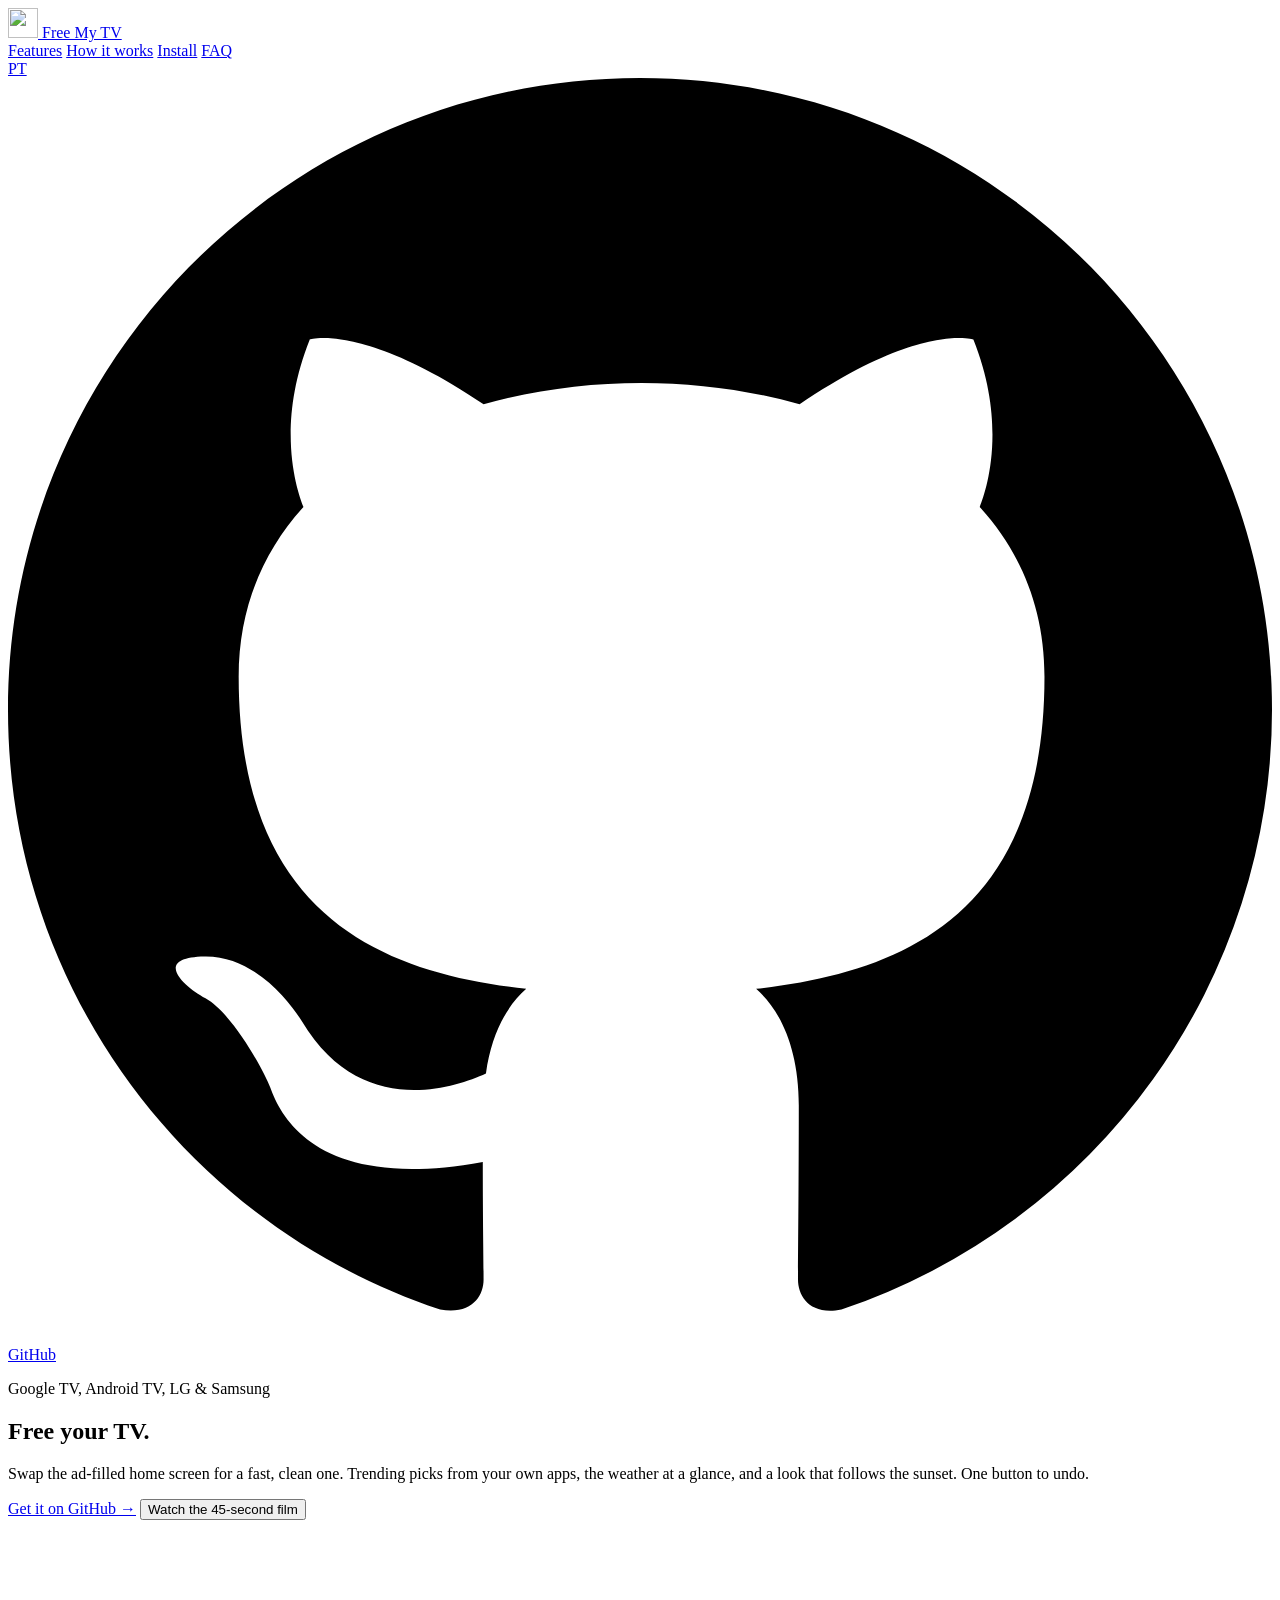
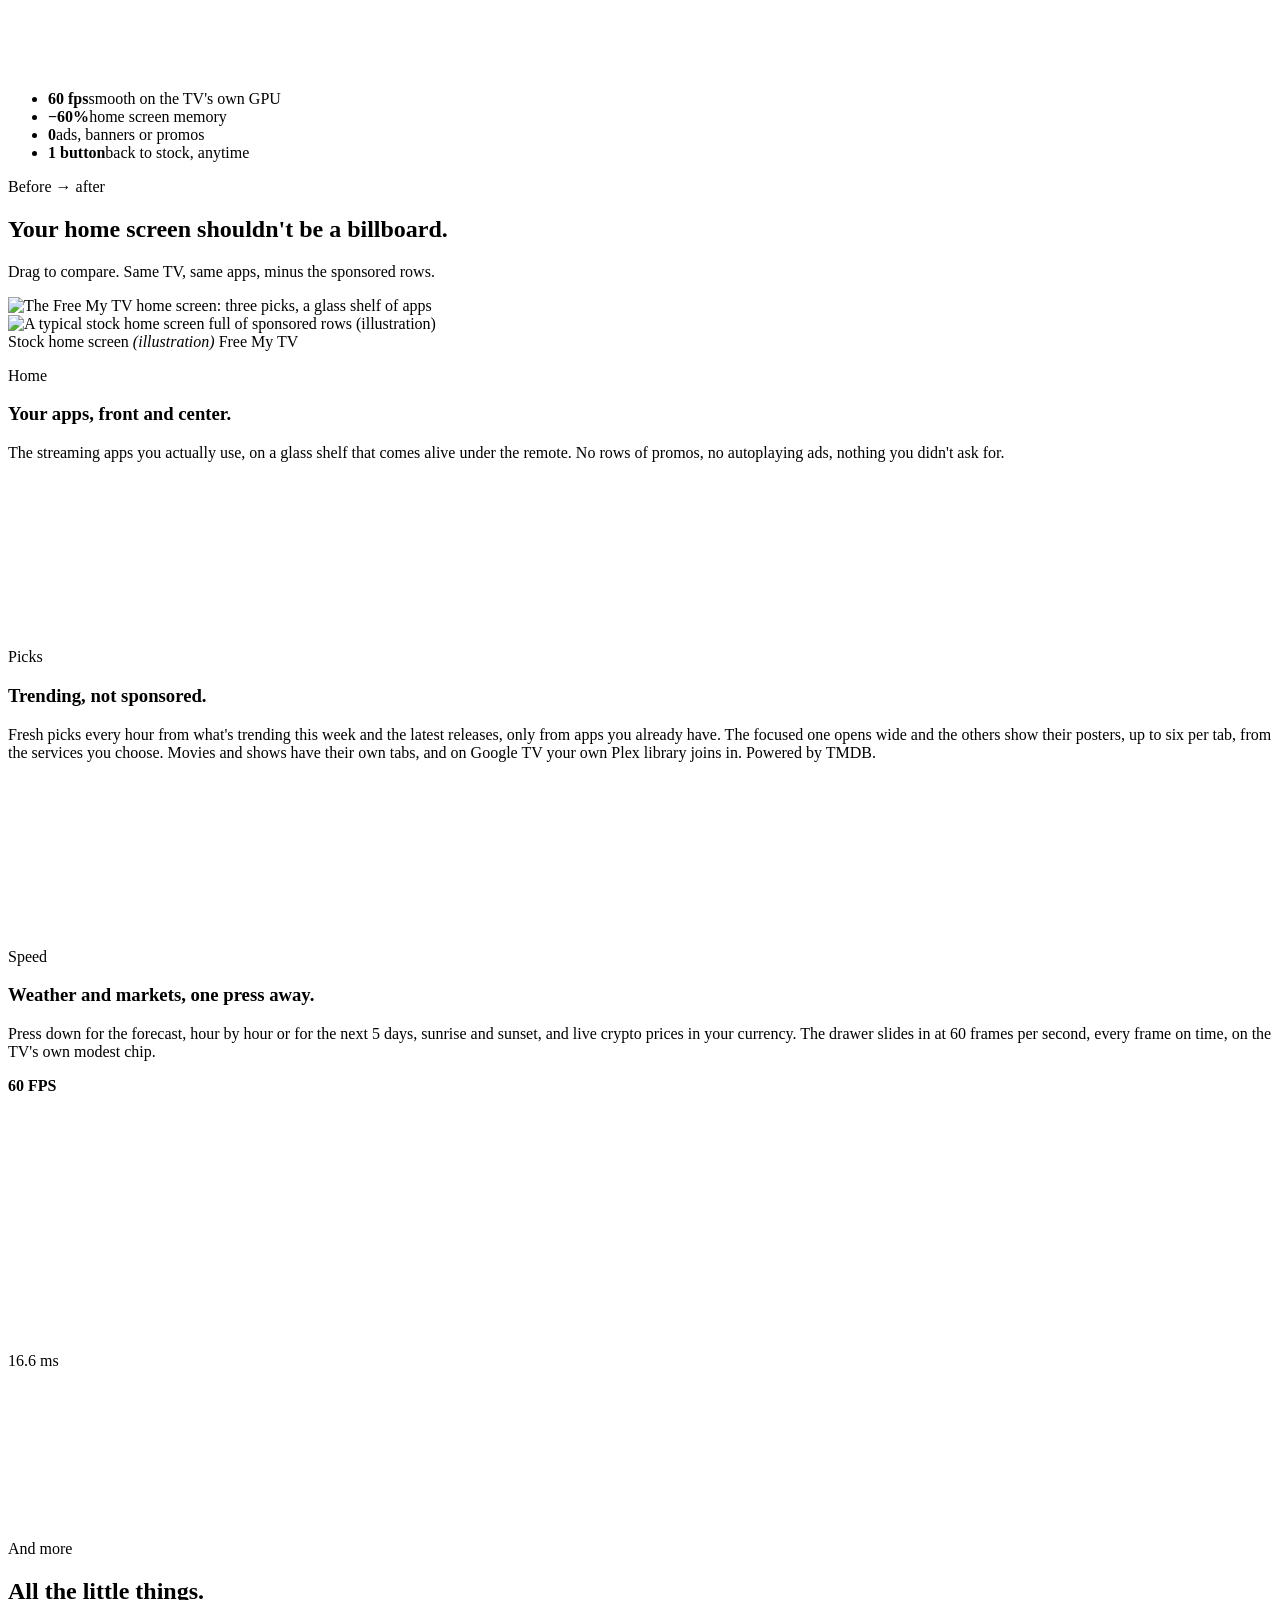
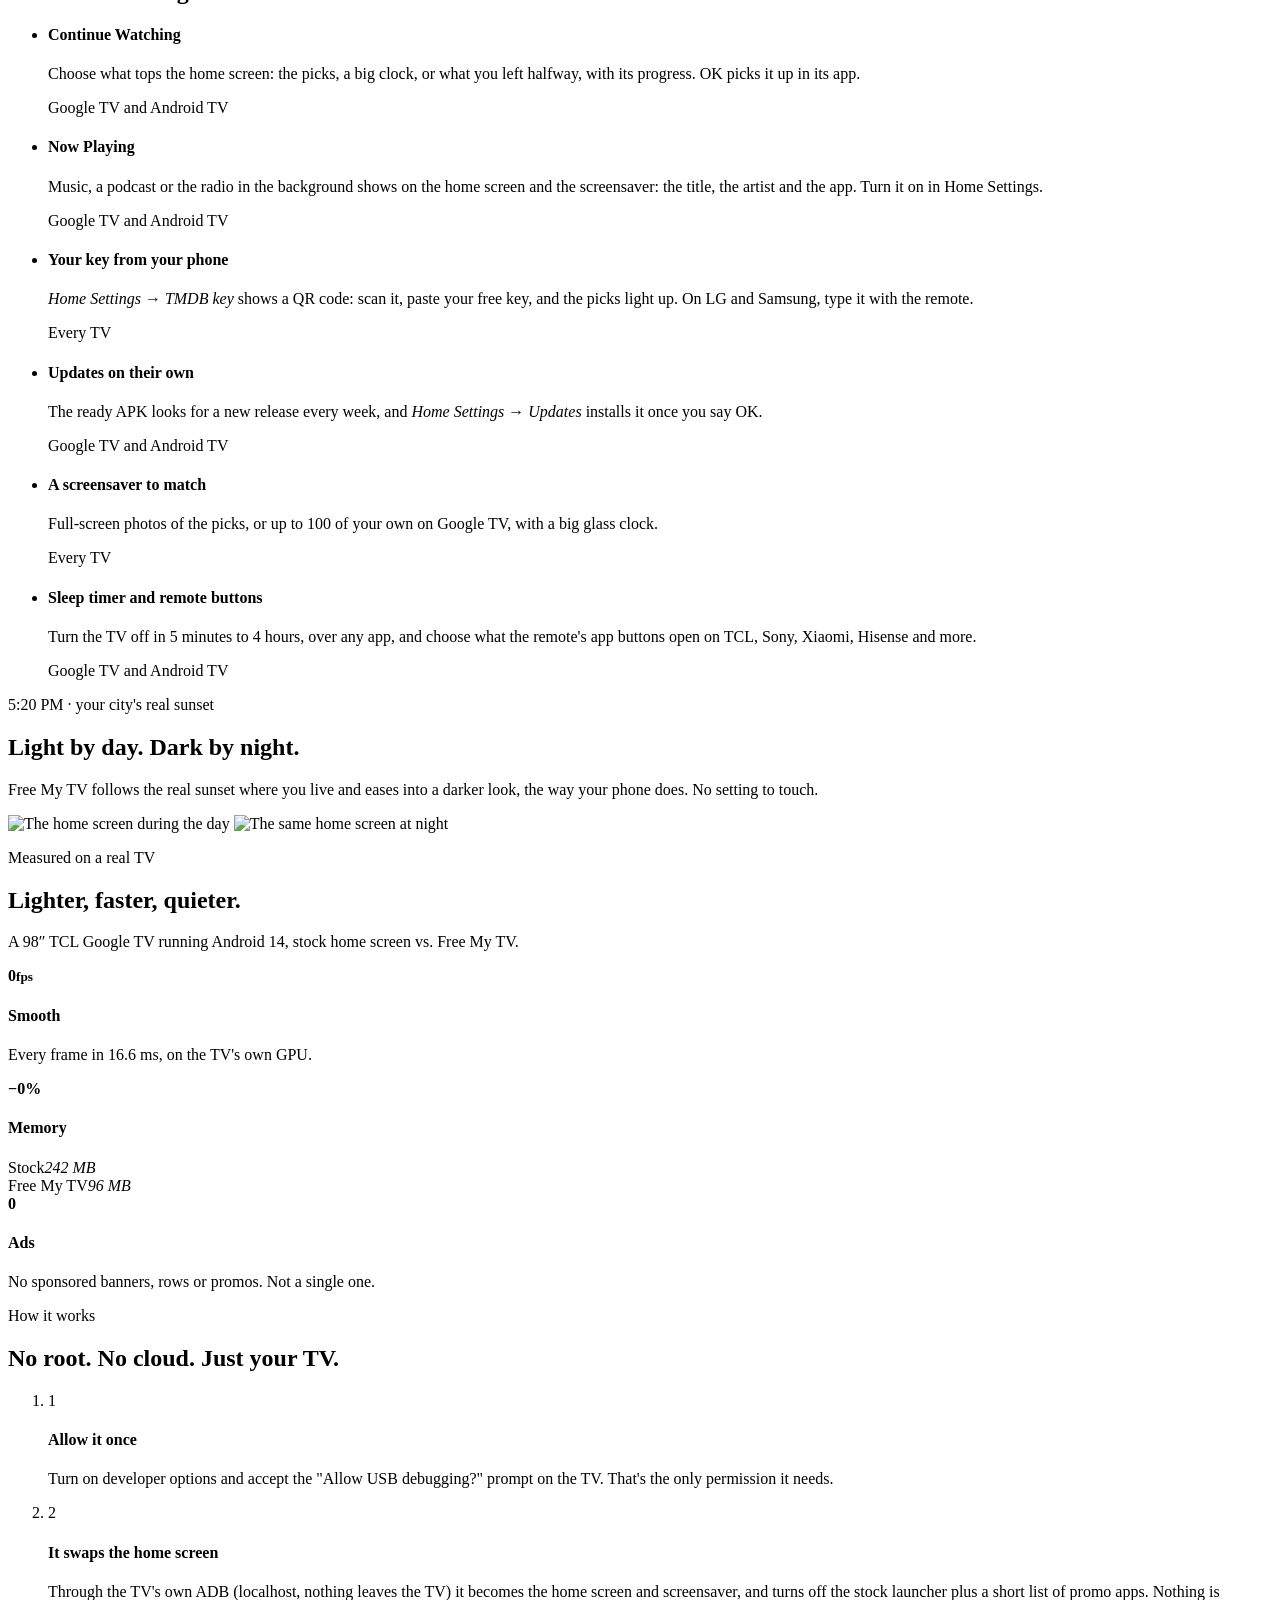
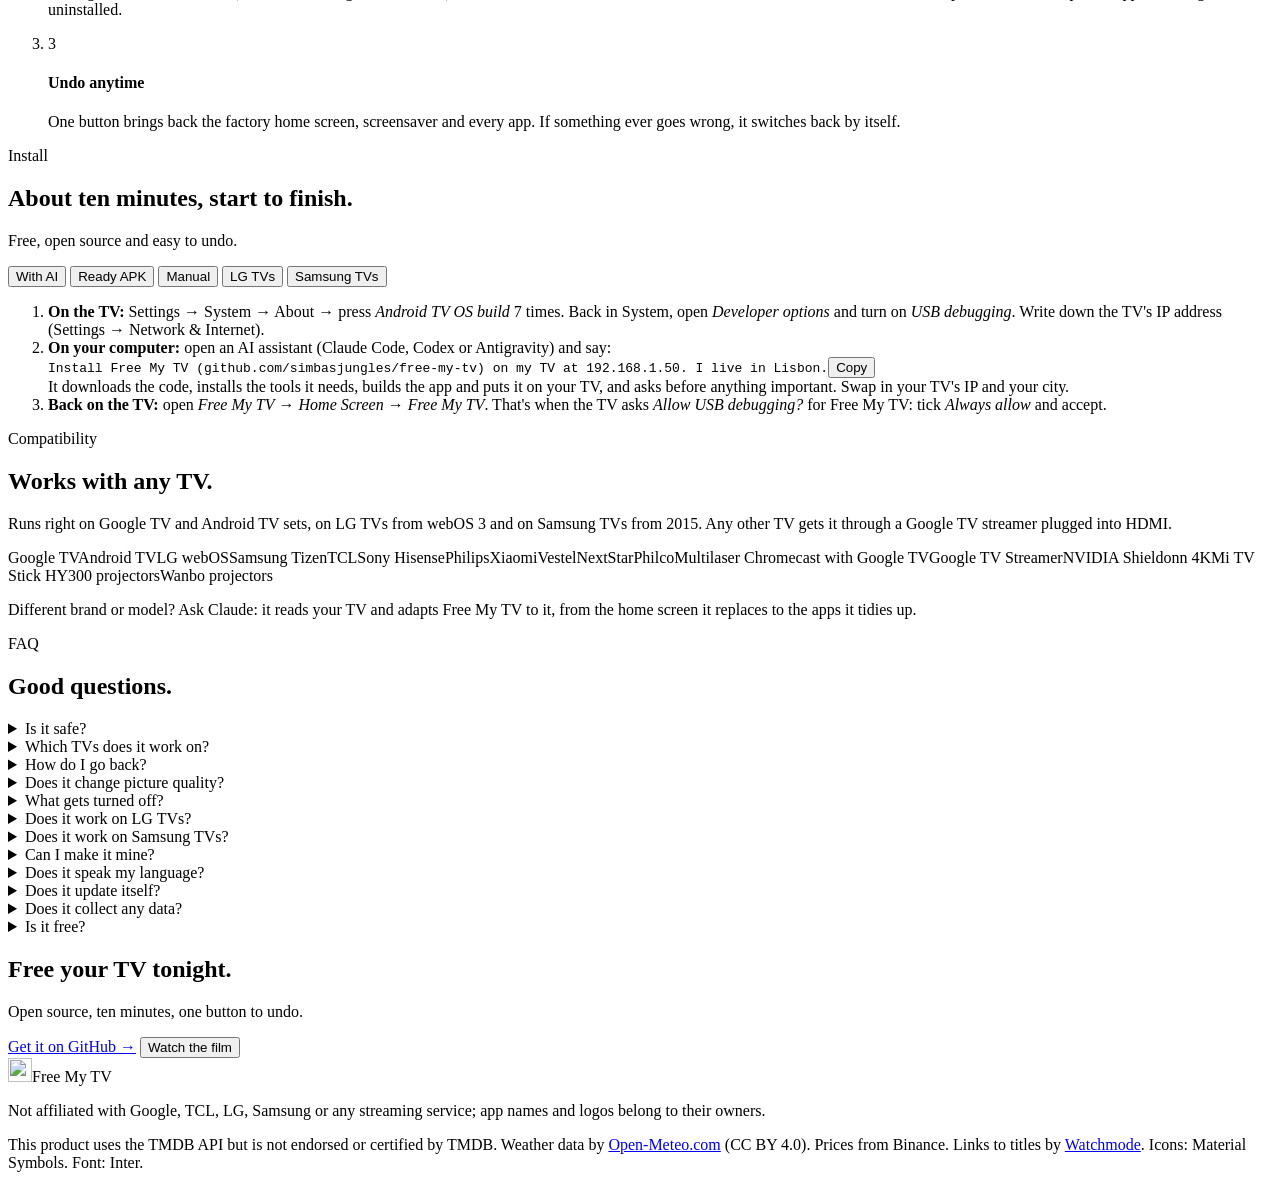
==== docs/index.html @ dca905ce "Plex review: a down server is skipped for the rest of a refresh, links use the server that answered," ====
<!doctype html>
<html lang="en">
<head>
  <meta charset="utf-8">
  <meta name="viewport" content="width=device-width, initial-scale=1, viewport-fit=cover">
  <script>
    // Brazilians (a Portuguese browser or a Brazilian time zone) get the Portuguese page; the PT/EN switch wins.
    (function () {
      var lang;
      try { lang = localStorage.getItem("lang"); } catch (e) {}
      if (!lang) {
        var zone = "";
        try { zone = Intl.DateTimeFormat().resolvedOptions().timeZone || ""; } catch (e) {}
        var brazil = /^(America\/(Sao_Paulo|Rio_Branco|Manaus|Cuiaba|Campo_Grande|Porto_Velho|Boa_Vista|Belem|Fortaleza|Recife|Araguaina|Maceio|Bahia|Santarem|Noronha|Eirunepe)|Brazil\/)/.test(zone);
        lang = brazil || /^pt\b/i.test(navigator.language || "") ? "pt" : "en";
      }
      if (lang === "pt") location.replace("pt/" + location.search + location.hash);
    })();
  </script>
  <title>Free My TV — a fast, ad-free home screen for Google TV, LG and Samsung TVs</title>
  <meta name="description" content="Open-source home screen for Google TV, Android TV, LG and Samsung TVs. No ads, 60 fps, trending picks from your own apps and a look that follows the sunset. One button to undo.">
  <link rel="canonical" href="https://freemytv.io/">
  <link rel="alternate" hreflang="en" href="https://freemytv.io/">
  <link rel="alternate" hreflang="pt-BR" href="https://freemytv.io/pt/">
  <link rel="alternate" hreflang="x-default" href="https://freemytv.io/">
  <meta name="theme-color" content="#F5F5F7">
  <meta property="og:type" content="website">
  <meta property="og:locale" content="en_US">
  <meta property="og:locale:alternate" content="pt_BR">
  <meta property="og:url" content="https://freemytv.io/">
  <meta property="og:title" content="Free My TV">
  <meta property="og:description" content="A fast, ad-free home screen for Google TV, LG and Samsung TVs. Open source. One button to undo.">
  <meta property="og:image" content="https://freemytv.io/assets/og.jpg">
  <meta property="og:image:width" content="1200">
  <meta property="og:image:height" content="630">
  <meta name="twitter:card" content="summary_large_image">
  <meta name="twitter:title" content="Free My TV">
  <meta name="twitter:description" content="A fast, ad-free home screen for Google TV, LG and Samsung TVs. Open source. One button to undo.">
  <meta name="twitter:image" content="https://freemytv.io/assets/og.jpg">
  <link rel="icon" type="image/png" href="assets/favicon-64.png">
  <link rel="apple-touch-icon" href="assets/apple-touch-icon.png">
  <link rel="preload" href="assets/fonts/InterVariable.ttf" as="font" type="font/ttf" crossorigin>
  <link rel="stylesheet" href="styles.css">
</head>
<body>
  <div class="sky" aria-hidden="true"><span class="blob b1"></span><span class="blob b2"></span><span class="blob b3"></span></div>

  <header class="nav" id="nav">
    <a class="brand" href="#top" aria-label="Free My TV, back to top">
      <img src="assets/icon-512.png" alt="" width="30" height="30">
      <span>Free My TV</span>
    </a>
    <nav class="links" aria-label="Sections">
      <a href="#features">Features</a>
      <a href="#how">How it works</a>
      <a href="#install">Install</a>
      <a href="#faq">FAQ</a>
    </nav>
    <div class="nav-end">
      <a class="lang" href="pt/" hreflang="pt-BR" lang="pt-BR" data-lang="pt" aria-label="Ler em português">PT</a>
      <a class="btn btn-dark btn-sm" href="https://github.com/simbasjungles/free-my-tv" rel="noopener">
      <svg class="gh" viewBox="0 0 16 16" aria-hidden="true"><path d="M8 0C3.58 0 0 3.58 0 8c0 3.54 2.29 6.53 5.47 7.59.4.07.55-.17.55-.38 0-.19-.01-.82-.01-1.49-2.01.37-2.53-.49-2.69-.94-.09-.23-.48-.94-.82-1.13-.28-.15-.68-.52-.01-.53.63-.01 1.08.58 1.23.82.72 1.21 1.87.87 2.33.66.07-.52.28-.87.51-1.07-1.78-.2-3.64-.89-3.64-3.95 0-.87.31-1.59.82-2.15-.08-.2-.36-1.02.08-2.12 0 0 .67-.21 2.2.82.64-.18 1.32-.27 2-.27.68 0 1.36.09 2 .27 1.53-1.04 2.2-.82 2.2-.82.44 1.1.16 1.92.08 2.12.51.56.82 1.27.82 2.15 0 3.07-1.87 3.75-3.65 3.95.29.25.54.73.54 1.48 0 1.07-.01 1.93-.01 2.2 0 .21.15.46.55.38A8.013 8.013 0 0016 8c0-4.42-3.58-8-8-8z"/></svg>
      <span>GitHub</span>
      </a>
    </div>
  </header>

  <main id="top">
    <!-- Hero -->
    <section class="hero">
      <div class="hero-copy">
        <p class="kicker" data-reveal>Google TV, Android TV, LG &amp; Samsung</p>
        <h1 data-reveal>Free your <span class="grad">TV.</span></h1>
        <p class="lede" data-reveal>Swap the ad-filled home screen for a fast, clean one. Trending picks from your own apps, the weather at a glance, and a look that follows the sunset. One button to undo.</p>
        <div class="cta" data-reveal>
          <a class="btn btn-dark" href="https://github.com/simbasjungles/free-my-tv" rel="noopener">Get it on GitHub <span aria-hidden="true">→</span></a>
          <button class="btn btn-glass" type="button" data-film><span class="play" aria-hidden="true"></span>Watch the 45-second film</button>
        </div>
      </div>
      <div class="hero-stage" data-reveal>
        <div class="tv tilt" id="heroTv">
          <div class="screen">
            <video data-src="assets/nav.mp4" poster="assets/nav-poster.webp" muted loop playsinline preload="none" aria-label="The Free My TV home screen, moving through the apps"></video>
          </div>
        </div>
        <div class="floor" aria-hidden="true"></div>
      </div>
      <ul class="stats" data-reveal>
        <li><b>60 fps</b><span>smooth on the TV's own GPU</span></li>
        <li><b>−60%</b><span>home screen memory</span></li>
        <li><b>0</b><span>ads, banners or promos</span></li>
        <li><b>1 button</b><span>back to stock, anytime</span></li>
      </ul>
    </section>

    <!-- Before / after -->
    <section class="section compare" id="compare">
      <div class="head" data-reveal>
        <p class="kicker">Before → after</p>
        <h2>Your home screen shouldn't be a billboard.</h2>
        <p class="sub">Drag to compare. Same TV, same apps, minus the sponsored rows.</p>
      </div>
      <div class="tv ba" id="ba" data-reveal tabindex="0" role="slider" aria-label="Compare the stock home screen with Free My TV" aria-valuemin="0" aria-valuemax="100" aria-valuenow="50">
        <div class="screen">
          <img class="after" src="assets/home-day.webp" alt="The Free My TV home screen: three picks, a glass shelf of apps" loading="lazy">
          <div class="before-wrap"><img class="before" src="assets/before.webp" alt="A typical stock home screen full of sponsored rows (illustration)" loading="lazy"></div>
          <span class="tag tag-l">Stock home screen <em>(illustration)</em></span>
          <span class="tag tag-r">Free My TV</span>
          <div class="handle" aria-hidden="true"><span></span></div>
        </div>
      </div>
    </section>

    <!-- Features -->
    <section class="section features" id="features">
      <article class="feature" data-reveal>
        <div class="copy">
          <p class="kicker">Home</p>
          <h3>Your apps, front and center.</h3>
          <p>The streaming apps you actually use, on a glass shelf that comes alive under the remote. No rows of promos, no autoplaying ads, nothing you didn't ask for.</p>
        </div>
        <div class="tv"><div class="screen"><video data-src="assets/nav.mp4" poster="assets/nav-poster.webp" muted loop playsinline preload="none" aria-label="Moving across the app shelf"></video></div></div>
      </article>

      <article class="feature flip" data-reveal>
        <div class="copy">
          <p class="kicker">Picks</p>
          <h3>Trending, not sponsored.</h3>
          <p>Fresh picks every hour from what's trending this week and the latest releases, only from apps you already have. The focused one opens wide and the others show their posters, up to six per tab, from the services you choose. Movies and shows have their own tabs, and on Google TV your own Plex library joins in. Powered by TMDB.</p>
        </div>
        <div class="tv"><div class="screen"><video data-src="assets/tabs.mp4" poster="assets/tabs-poster.webp" muted loop playsinline preload="none" aria-label="Switching between Explore, Movies and Shows"></video></div></div>
      </article>

      <article class="feature" data-reveal>
        <div class="copy">
          <p class="kicker">Speed</p>
          <h3>Weather and markets, one press away.</h3>
          <p>Press down for the forecast, hour by hour or for the next 5 days, sunrise and sunset, and live crypto prices in your currency. The drawer slides in at 60 frames per second, every frame on time, on the TV's own modest chip.</p>
          <div class="hud" aria-hidden="true"><i></i><b>60 FPS</b><svg viewBox="0 0 120 24" preserveAspectRatio="none"><polyline id="spark" fill="none" points=""/></svg><span>16.6 ms</span></div>
        </div>
        <div class="tv"><div class="screen"><video data-src="assets/drawer.mp4" poster="assets/drawer-poster.webp" muted loop playsinline preload="none" aria-label="The drawer with weather and crypto opening"></video></div></div>
      </article>
    </section>

    <!-- More -->
    <section class="section extras" id="more">
      <div class="head" data-reveal>
        <p class="kicker">And more</p>
        <h2>All the little things.</h2>
      </div>
      <ul class="steps">
        <li class="step" data-reveal>
          <h4>Continue Watching</h4>
          <p>Choose what tops the home screen: the picks, a big clock, or what you left halfway, with its progress. OK picks it up in its app.</p>
          <span class="where">Google TV and Android TV</span>
        </li>
        <li class="step" data-reveal>
          <h4>Now Playing</h4>
          <p>Music, a podcast or the radio in the background shows on the home screen and the screensaver: the title, the artist and the app. Turn it on in Home Settings.</p>
          <span class="where">Google TV and Android TV</span>
        </li>
        <li class="step" data-reveal>
          <h4>Your key from your phone</h4>
          <p><em>Home Settings</em> → <em>TMDB key</em> shows a QR code: scan it, paste your free key, and the picks light up. On LG and Samsung, type it with the remote.</p>
          <span class="where">Every TV</span>
        </li>
        <li class="step" data-reveal>
          <h4>Updates on their own</h4>
          <p>The ready APK looks for a new release every week, and <em>Home Settings</em> → <em>Updates</em> installs it once you say OK.</p>
          <span class="where">Google TV and Android TV</span>
        </li>
        <li class="step" data-reveal>
          <h4>A screensaver to match</h4>
          <p>Full-screen photos of the picks, or up to 100 of your own on Google TV, with a big glass clock.</p>
          <span class="where">Every TV</span>
        </li>
        <li class="step" data-reveal>
          <h4>Sleep timer and remote buttons</h4>
          <p>Turn the TV off in 5 minutes to 4 hours, over any app, and choose what the remote's app buttons open on TCL, Sony, Xiaomi, Hisense and more.</p>
          <span class="where">Google TV and Android TV</span>
        </li>
      </ul>
    </section>

    <!-- Sunset: scroll to go from day to night -->
    <section class="sunset" id="sunset" aria-label="Light by day, dark by night">
      <div class="sticky">
        <div class="stars" aria-hidden="true"></div>
        <div class="sun" aria-hidden="true"></div>
        <div class="moon" aria-hidden="true"></div>
        <div class="head">
          <p class="kicker"><span class="clock" id="sunClock">5:20 PM</span> · your city's real sunset</p>
          <h2><span class="w-day">Light by day.</span> <span class="w-night">Dark by night.</span></h2>
          <p class="sub">Free My TV follows the real sunset where you live and eases into a darker look, the way your phone does. No setting to touch.</p>
        </div>
        <div class="tv"><div class="screen">
          <img src="assets/day.webp" alt="The home screen during the day" loading="lazy">
          <img class="night" src="assets/night.webp" alt="The same home screen at night" loading="lazy">
        </div></div>
      </div>
    </section>

    <!-- Numbers -->
    <section class="section numbers" id="numbers">
      <div class="head" data-reveal>
        <p class="kicker">Measured on a real TV</p>
        <h2>Lighter, faster, quieter.</h2>
        <p class="sub">A 98″ TCL Google TV running Android 14, stock home screen vs. Free My TV.</p>
      </div>
      <div class="cards">
        <div class="card" data-reveal><b class="big grad-mint"><span data-count="60">0</span><small>fps</small></b><h4>Smooth</h4><p>Every frame in 16.6 ms, on the TV's own GPU.</p></div>
        <div class="card" data-reveal><b class="big grad-sky">−<span data-count="60">0</span>%</b><h4>Memory</h4>
          <div class="bars"><div><span>Stock</span><i style="--w:100%"></i><em>242 MB</em></div><div><span>Free My TV</span><i style="--w:40%"></i><em>96 MB</em></div></div>
        </div>
        <div class="card" data-reveal><b class="big grad-sun">0</b><h4>Ads</h4><p>No sponsored banners, rows or promos. Not a single one.</p></div>
      </div>
    </section>

    <!-- How it works -->
    <section class="section how" id="how">
      <div class="head" data-reveal>
        <p class="kicker">How it works</p>
        <h2>No root. No cloud. Just your TV.</h2>
      </div>
      <ol class="steps">
        <li class="step" data-reveal>
          <span class="num">1</span>
          <h4>Allow it once</h4>
          <p>Turn on developer options and accept the "Allow USB debugging?" prompt on the TV. That's the only permission it needs.</p>
        </li>
        <li class="step" data-reveal>
          <span class="num">2</span>
          <h4>It swaps the home screen</h4>
          <p>Through the TV's own ADB (localhost, nothing leaves the TV) it becomes the home screen and screensaver, and turns off the stock launcher plus a short list of promo apps. Nothing is uninstalled.</p>
        </li>
        <li class="step" data-reveal>
          <span class="num">3</span>
          <h4>Undo anytime</h4>
          <p>One button brings back the factory home screen, screensaver and every app. If something ever goes wrong, it switches back by itself.</p>
        </li>
      </ol>
    </section>

    <!-- Install -->
    <section class="section install" id="install">
      <div class="head" data-reveal>
        <p class="kicker">Install</p>
        <h2>About ten minutes, start to finish.</h2>
        <p class="sub">Free, open source and easy to undo.</p>
      </div>
      <div class="panel" data-reveal>
        <div class="tabs" role="tablist" aria-label="Install method">
          <button role="tab" aria-selected="true" aria-controls="tab-claude" id="t-claude">With AI</button>
          <button role="tab" aria-selected="false" aria-controls="tab-apk" id="t-apk">Ready APK</button>
          <button role="tab" aria-selected="false" aria-controls="tab-manual" id="t-manual">Manual</button>
          <button role="tab" aria-selected="false" aria-controls="tab-lg" id="t-lg">LG TVs</button>
          <button role="tab" aria-selected="false" aria-controls="tab-samsung" id="t-samsung">Samsung TVs</button>
        </div>

        <div class="tabpanel" id="tab-claude" role="tabpanel" aria-labelledby="t-claude">
          <ol class="howto">
            <li><b>On the TV:</b> Settings → System → About → press <em>Android TV OS build</em> 7 times. Back in System, open <em>Developer options</em> and turn on <em>USB debugging</em>. Write down the TV's IP address (Settings → Network &amp; Internet).</li>
            <li><b>On your computer:</b> open an AI assistant (Claude Code, Codex or Antigravity) and say:
              <div class="code prompt"><code>Install Free My TV (github.com/simbasjungles/free-my-tv) on my TV at 192.168.1.50. I live in Lisbon.</code><button class="copy-btn" type="button" aria-label="Copy prompt">Copy</button></div>
              It downloads the code, installs the tools it needs, builds the app and puts it on your TV, and asks before anything important. Swap in your TV's IP and your city.
            </li>
            <li><b>Back on the TV:</b> open <em>Free My TV</em> → <em>Home Screen</em> → <em>Free My TV</em>. That's when the TV asks <em>Allow USB debugging?</em> for Free My TV: tick <em>Always allow</em> and accept.</li>
          </ol>
        </div>

        <div class="tabpanel" id="tab-apk" role="tabpanel" aria-labelledby="t-apk" hidden>
          <ol class="howto">
            <li><b>On the TV:</b> turn on <em>Developer options</em> and <em>USB debugging</em> (as in the first tab), and note its IP address.</li>
            <li><b>On your computer:</b> download <em>FreeMyTV.apk</em> from the <a href="https://github.com/simbasjungles/free-my-tv/releases/latest" rel="noopener">latest release</a> and install it with adb (on a Mac, <em>brew install android-platform-tools</em>):
              <div class="code"><code>adb connect 192.168.1.50:5555 &amp;&amp; adb install -r FreeMyTV.apk</code><button class="copy-btn" type="button" aria-label="Copy command">Copy</button></div>
              On Android 14, if Play Protect holds it, choose <em>More details</em> → <em>Install anyway</em>. On TCL TVs, also let it run in the background (TCL blocks it by default):
              <div class="code"><code>adb shell &quot;appops set io.freemytv AUTO_START allow || appops set io.freemytv APP_AUTO_START allow&quot;</code><button class="copy-btn" type="button" aria-label="Copy command">Copy</button></div>
            </li>
            <li><b>On the TV:</b> open <em>Free My TV</em> → <em>Home Screen</em> → <em>Free My TV</em>, and when the TV asks <em>Allow USB debugging?</em>, tick <em>Always allow</em> and accept.</li>
            <li><b>The picks:</b> <em>Home Settings</em> → <em>TMDB key</em> shows a QR code: scan it with your phone and paste your <a href="https://www.themoviedb.org/settings/api" rel="noopener">free TMDB key</a>. Your city comes from the TV's time zone, and new versions install from <em>Home Settings</em> → <em>Updates</em>.</li>
          </ol>
        </div>

        <div class="tabpanel" id="tab-manual" role="tabpanel" aria-labelledby="t-manual" hidden>
          <ol class="howto">
            <li><b>On the TV:</b> turn on <em>Developer options</em> and <em>USB debugging</em> (as in the other tab), and note its IP address.</li>
            <li><b>Tools:</b> a JDK (17+), the Android SDK command-line tools and adb. On a Mac:
              <div class="code"><code>brew install --cask temurin android-commandlinetools android-platform-tools &amp;&amp; sdkmanager "build-tools;34.0.0" "platforms;android-34"</code><button class="copy-btn" type="button" aria-label="Copy command">Copy</button></div>
            </li>
            <li><b>Build:</b> the first run creates <em>config.properties</em>. Add your city there and, for the trending picks, a <a href="https://www.themoviedb.org/settings/api" rel="noopener">free TMDB key</a>. Then build again.
              <div class="code"><code>git clone https://github.com/simbasjungles/free-my-tv &amp;&amp; cd free-my-tv &amp;&amp; ./build.sh</code><button class="copy-btn" type="button" aria-label="Copy command">Copy</button></div>
            </li>
            <li><b>Install:</b>
              <div class="code"><code>adb connect 192.168.1.50:5555 &amp;&amp; adb install -r FreeMyTV.apk</code><button class="copy-btn" type="button" aria-label="Copy command">Copy</button></div>
              On TCL TVs, also let it run in the background (TCL blocks it by default):
              <div class="code"><code>adb shell &quot;appops set io.freemytv AUTO_START allow || appops set io.freemytv APP_AUTO_START allow&quot;</code><button class="copy-btn" type="button" aria-label="Copy command">Copy</button></div>
            </li>
            <li><b>On the TV:</b> open <em>Free My TV</em> → <em>Home Screen</em> → <em>Free My TV</em>.</li>
          </ol>
        </div>

        <div class="tabpanel" id="tab-lg" role="tabpanel" aria-labelledby="t-lg" hidden>
          <ol class="howto">
            <li><b>On the TV:</b> in the LG Content Store, install <em>Developer Mode</em>. Sign in with a free <a href="https://webostv.developer.lge.com" rel="noopener">LG developer account</a>, turn on <em>Dev Mode Status</em> (the TV restarts), then turn on <em>Key Server</em>. Write down the IP address and the passphrase it shows.</li>
            <li><b>With the webOS Homebrew Channel:</b> add this repository in the Channel's settings, and install Free My TV from its list (updates come from there too). It takes your city from the TV's time zone; for the picks, type your free TMDB key in <em>Home Settings</em> → <em>TMDB key</em>.
              <div class="code"><code>https://freemytv.io/webos/apps.json</code><button class="copy-btn" type="button" aria-label="Copy address">Copy</button></div>
            </li>
            <li><b>Or build it on your computer</b> with your city in <em>config.properties</em>, as for Google TV:
              <div class="code"><code>git clone https://github.com/simbasjungles/free-my-tv &amp;&amp; cd free-my-tv &amp;&amp; python3 webos/build.py</code><button class="copy-btn" type="button" aria-label="Copy command">Copy</button></div>
            </li>
            <li><b>Install your build:</b> type the TV's passphrase when it asks. Free My TV opens on the TV.
              <div class="code"><code>python3 webos/install.py 192.168.1.50</code><button class="copy-btn" type="button" aria-label="Copy command">Copy</button></div>
            </li>
            <li><b>One press away:</b> while it's open, hold a number key on the remote. From then on, that key opens Free My TV from anywhere. Press <em>EXTEND</em> in Developer Mode once a month to keep it.</li>
          </ol>
        </div>

        <div class="tabpanel" id="tab-samsung" role="tabpanel" aria-labelledby="t-samsung" hidden>
          <ol class="howto">
            <li><b>On the TV:</b> open <em>Apps</em> and type <em>1&nbsp;2&nbsp;3&nbsp;4&nbsp;5</em> on the remote. Turn <em>Developer mode</em> on, type your computer's IP address in <em>Host PC IP</em>, and restart the TV.</li>
            <li><b>On your computer:</b> download <a href="https://github.com/reisxd/TizenBrewInstaller/releases/latest" rel="noopener">TizenBrew Installer</a>, the community's installer for Samsung TVs, open it and connect to your TV.</li>
            <li><b>Install from GitHub:</b> type this. On 2023 and newer TVs it asks you to sign in to your Samsung account once, to sign the app for your TV.
              <div class="code"><code>simbasjungles/free-my-tv</code><button class="copy-btn" type="button" aria-label="Copy">Copy</button></div>
            </li>
            <li><b>Straight to it:</b> in the TV's settings, under <em>Start Screen Options</em>, turn on <em>Autorun Last App</em>: the TV turns on into Free My TV (on 2019 and 2020 TVs, put it first in the Home bar instead). It takes your city from the TV's time zone (change it in <em>Home Settings</em> → <em>City</em>); for the trending picks, type your free TMDB key in <em>Home Settings</em> → <em>TMDB key</em>.</li>
            <li><b>A 2015 or 2016 TV?</b> TizenBrew starts at 2017, so let your AI assistant build it for you (Developer mode as in step 1):
              <div class="code prompt"><code>Install Free My TV (github.com/simbasjungles/free-my-tv) on my Samsung TV at 192.168.1.50. I live in Lisbon.</code><button class="copy-btn" type="button" aria-label="Copy prompt">Copy</button></div>
            </li>
          </ol>
        </div>
      </div>
    </section>

    <!-- Compatibility -->
    <section class="section compat" id="compat">
      <div class="head" data-reveal>
        <p class="kicker">Compatibility</p>
        <h2>Works with any TV.</h2>
        <p class="sub">Runs right on Google TV and Android TV sets, on LG TVs from webOS 3 and on Samsung TVs from 2015. Any other TV gets it through a Google TV streamer plugged into HDMI.</p>
      </div>
      <div class="chips" data-reveal>
        <span class="chip ok">Google TV</span><span class="chip ok">Android TV</span><span class="chip ok">LG webOS</span><span class="chip ok">Samsung Tizen</span><span class="chip ok">TCL</span><span class="chip ok">Sony</span>
        <span class="chip ok">Hisense</span><span class="chip ok">Philips</span><span class="chip ok">Xiaomi</span><span class="chip ok">Vestel</span><span class="chip ok">NextStar</span><span class="chip ok">Philco</span><span class="chip ok">Multilaser</span>
        <span class="chip ok">Chromecast with Google TV</span><span class="chip ok">Google TV Streamer</span><span class="chip ok">NVIDIA Shield</span><span class="chip ok">onn 4K</span><span class="chip ok">Mi TV Stick</span>
        <span class="chip ok">HY300 projectors</span><span class="chip ok">Wanbo projectors</span>
      </div>
      <p class="note" data-reveal>Different brand or model? Ask Claude: it reads your TV and adapts Free My TV to it, from the home screen it replaces to the apps it tidies up.</p>
    </section>

    <!-- FAQ -->
    <section class="section faq" id="faq">
      <div class="head" data-reveal>
        <p class="kicker">FAQ</p>
        <h2>Good questions.</h2>
      </div>
      <div class="qs" data-reveal>
        <details><summary>Is it safe?</summary><p>It uses the same commands as Android's own developer tools, from inside the TV. Nothing is rooted or uninstalled: apps are only turned off and come back with one button. Picture, sound, inputs, the remote, Google services and the Play Store are on a never-touch list.</p></details>
        <details><summary>Which TVs does it work on?</summary><p>Google TV and Android TV from Android 8 on: TCL, Sony, Hisense, Philips, Xiaomi and more, streamers like Chromecast with Google TV and onn 4K, and LG and Samsung TVs as an app. The APK goes on the TV, not on your phone. On Huawei TVs (HarmonyOS) and Fire TV it stays an app you open, and the TV keeps its own home screen: on a Huawei, don't switch it.</p></details>
        <details><summary>How do I go back?</summary><p>Open Free My TV → Home Screen → Original. The factory home screen, screensaver and every app come back exactly as they were. If the new home screen ever crashes three times in five minutes, it switches back on its own.</p></details>
        <details><summary>Does it change picture quality?</summary><p>No. Picture settings aren't touched, and videos play through the same hardware path. We measured the same resolution and the same video source in both modes.</p></details>
        <details><summary>What gets turned off?</summary><p>The stock home screen and screensaver (replaced), Google TV's recovery home, Play Games and YouTube Music, and on TCL TVs the messages, store demo, hotel menu, manuals, mirroring and logging apps (and the like on Philco, Multilaser and NextStar TVs). Google Assistant only if you ask for it in the config.</p></details>
        <details><summary>Does it work on LG TVs?</summary><p>Yes, from webOS 3 on. It installs through LG's own Developer Mode, or from the webOS Homebrew Channel, with nothing rooted or changed on the TV, and it opens with one press of a number key. Same home screen, same picks, weather and prices; for the picks, type your free TMDB key in its Home Settings. Press EXTEND in the Developer Mode app once a month to keep it.</p></details>
        <details><summary>Does it work on Samsung TVs?</summary><p>Yes, on Samsung TVs from 2015 on. It installs through Samsung's own Developer Mode with TizenBrew Installer, the community's installer (2017 and newer), or as your own build, with nothing rooted or changed on the TV. Same home screen, weather and prices, with your city from the TV's time zone. For the trending picks, type your free TMDB key in its Home Settings.</p></details>
        <details><summary>Can I make it mine?</summary><p>That's the idea. Open the folder in Claude Code and just ask: "add Crunchyroll to the shelf", "show prices in euros", "set it up for my Sony". It changes the code, rebuilds the app and puts it on your TV.</p></details>
        <details><summary>Does it speak my language?</summary><p>English, Spanish, Portuguese, Russian, German, French, Italian, Japanese and 18 more, following the TV's language, or the one you pick in its settings. Want another one? Ask Claude to add it.</p></details>
        <details><summary>Does it update itself?</summary><p>On Google TV and Android TV, the ready APK looks for a new release once a week and installs it when you say OK, in <em>Home Settings</em> → <em>Updates</em>. On LG, the Homebrew Channel brings the new version; on Samsung, TizenBrew Installer installs the latest release over the one you have.</p></details>
        <details><summary>Does it collect any data?</summary><p>No accounts, no analytics, no tracking. It only talks to TMDB (picks), Open-Meteo (weather, for your city) and Binance (prices), and Watchmode (links to titles), your own Plex server, your own Immich server (your photos), Trakt (what you're watching, on Google TV) and Plex's account (plex.tv and Plex's watchlist service, for Continue Watching and your watchlist) only if you set them up or sign in; the Trakt and Plex sign-ins stay on the TV. Your own Home Assistant only if you set its address and turn its buttons on. On Google TV and Android TV, the ready APK also asks GitHub once a week for a new version, and while <em>Home Settings</em> → <em>TMDB key</em> shows its QR code, the TV answers your phone on your home network (one key, 5 minutes at most).</p></details>
        <details><summary>Is it free?</summary><p>Yes. MIT license, and the TMDB key is free too.</p></details>
      </div>
    </section>

    <!-- Final CTA -->
    <section class="final" data-reveal>
      <h2>Free your TV tonight.</h2>
      <p class="sub">Open source, ten minutes, one button to undo.</p>
      <div class="cta">
        <a class="btn btn-dark" href="https://github.com/simbasjungles/free-my-tv" rel="noopener">Get it on GitHub <span aria-hidden="true">→</span></a>
        <button class="btn btn-glass" type="button" data-film><span class="play" aria-hidden="true"></span>Watch the film</button>
      </div>
    </section>
  </main>

  <footer class="foot">
    <div class="brand"><img src="assets/icon-512.png" alt="" width="24" height="24"><span>Free My TV</span></div>
    <p>Not affiliated with Google, TCL, LG, Samsung or any streaming service; app names and logos belong to their owners.</p>
    <p>This product uses the TMDB API but is not endorsed or certified by TMDB. Weather data by <a href="https://open-meteo.com/" rel="noopener">Open-Meteo.com</a> (CC BY 4.0). Prices from Binance. Links to titles by <a href="https://api.watchmode.com/" rel="noopener">Watchmode</a>. Icons: Material Symbols. Font: Inter.</p>
  </footer>

  <dialog class="film" id="film" aria-label="The Free My TV film">
    <button class="close" type="button" aria-label="Close">×</button>
    <video controls playsinline preload="none" poster="assets/film-poster.webp"><source src="assets/film.mp4" type="video/mp4"></video>
  </dialog>

  <script src="app.js" defer></script>
</body>
</html>
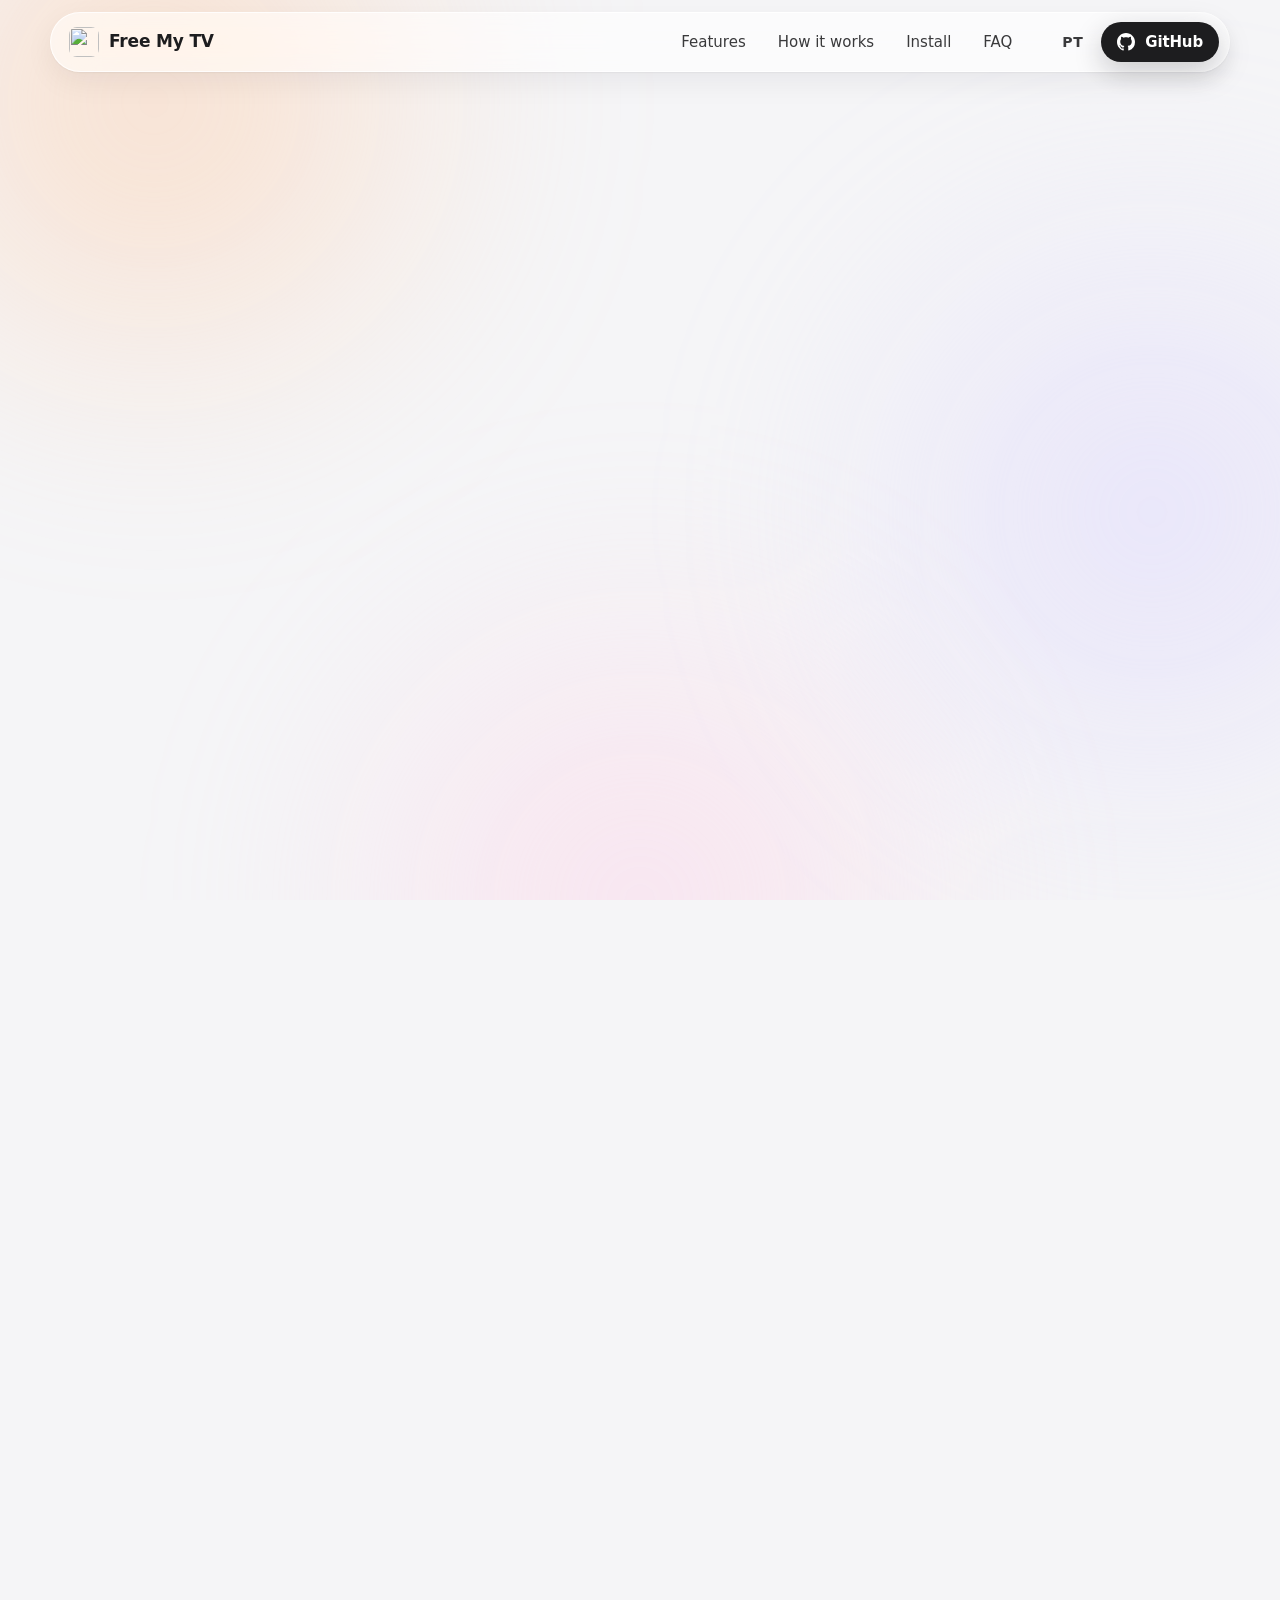
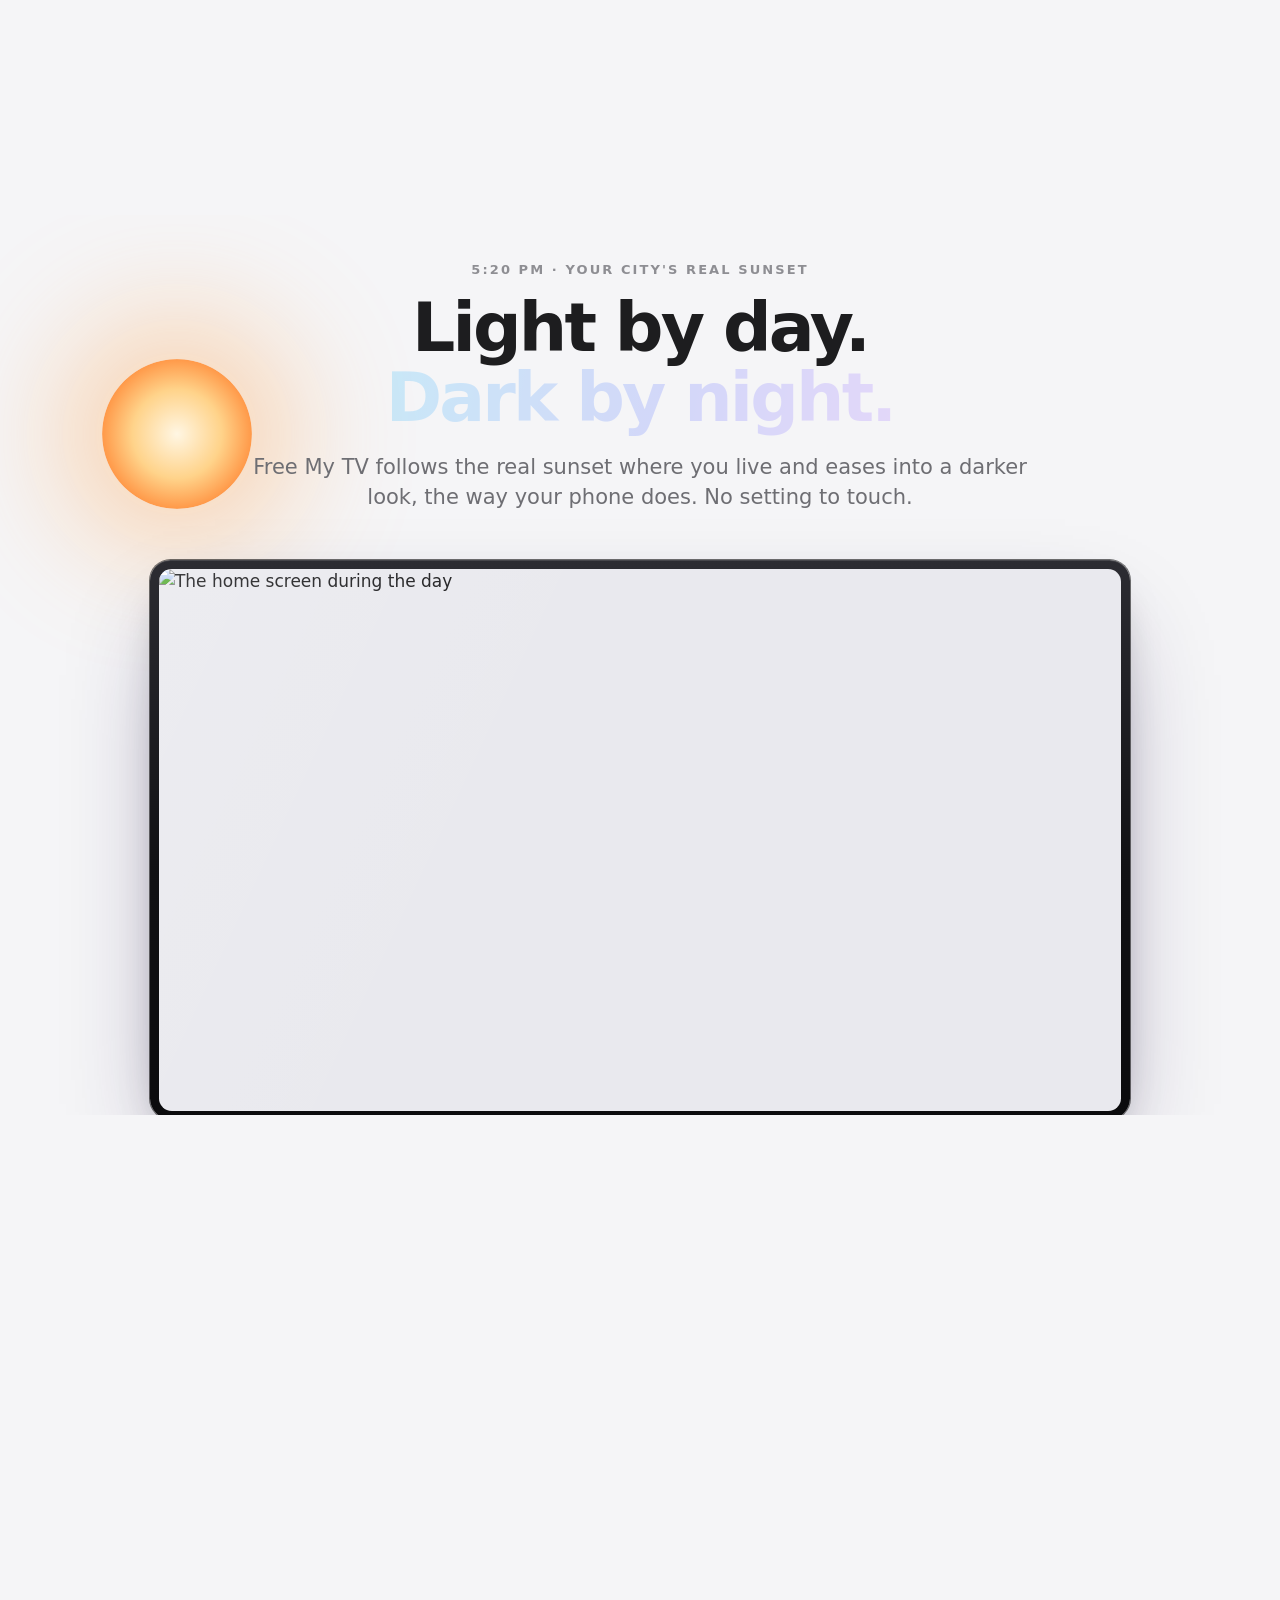
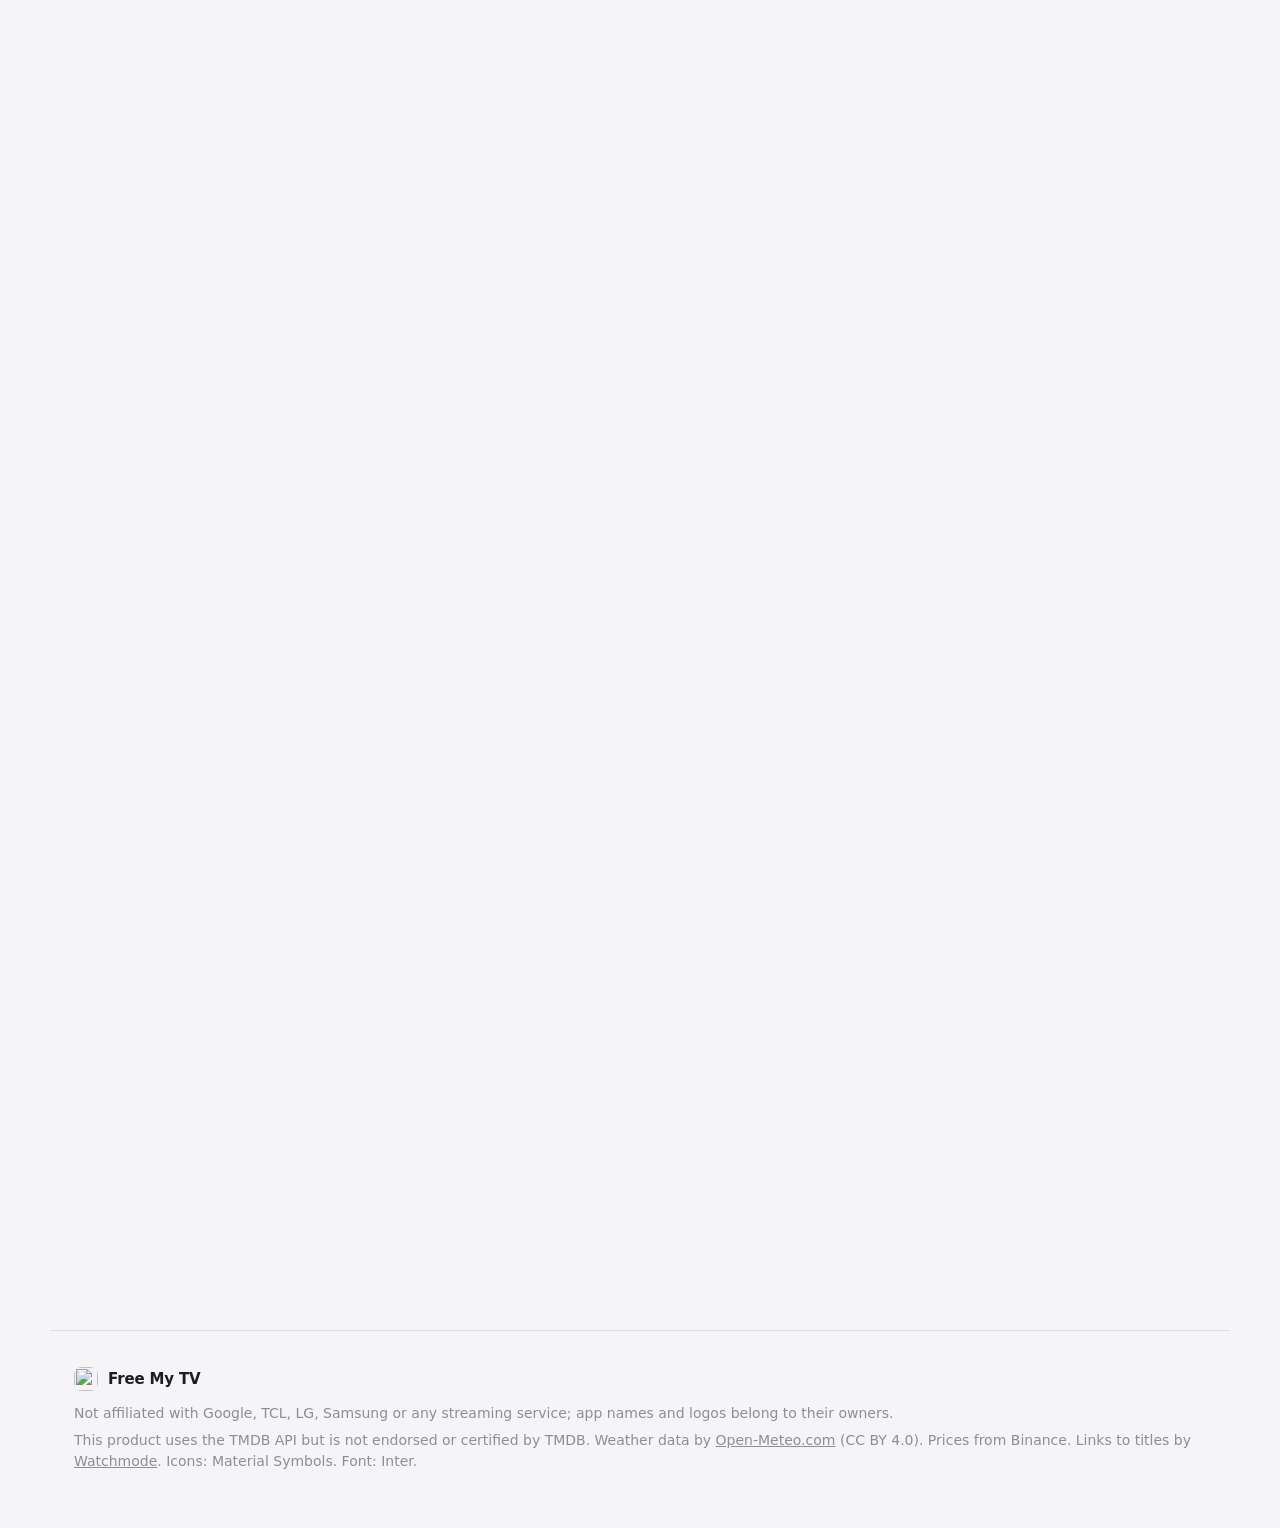
==== commit 037bc88b: "Merge simbasjungles/free-my-tv main (1.5.0) into feat/app-updates The branch started from 1.2. Upstr" ====
--- a/docs/index.html
+++ b/docs/index.html
@@ -364,7 +364,7 @@
         <details><summary>Can I make it mine?</summary><p>That's the idea. Open the folder in Claude Code and just ask: "add Crunchyroll to the shelf", "show prices in euros", "set it up for my Sony". It changes the code, rebuilds the app and puts it on your TV.</p></details>
         <details><summary>Does it speak my language?</summary><p>English, Spanish, Portuguese, Russian, German, French, Italian, Japanese and 18 more, following the TV's language, or the one you pick in its settings. Want another one? Ask Claude to add it.</p></details>
         <details><summary>Does it update itself?</summary><p>On Google TV and Android TV, the ready APK looks for a new release once a week and installs it when you say OK, in <em>Home Settings</em> → <em>Updates</em>. On LG, the Homebrew Channel brings the new version; on Samsung, TizenBrew Installer installs the latest release over the one you have.</p></details>
-        <details><summary>Does it collect any data?</summary><p>No accounts, no analytics, no tracking. It only talks to TMDB (picks), Open-Meteo (weather, for your city) and Binance (prices), and Watchmode (links to titles), your own Plex server, your own Immich server (your photos), Trakt (what you're watching, on Google TV) and Plex's account (plex.tv and Plex's watchlist service, for Continue Watching and your watchlist) only if you set them up or sign in; the Trakt and Plex sign-ins stay on the TV. Your own Home Assistant only if you set its address and turn its buttons on. On Google TV and Android TV, the ready APK also asks GitHub once a week for a new version, and while <em>Home Settings</em> → <em>TMDB key</em> shows its QR code, the TV answers your phone on your home network (one key, 5 minutes at most).</p></details>
+        <details><summary>Does it collect any data?</summary><p>No accounts, no analytics, no tracking. It only talks to TMDB (picks), Open-Meteo (weather, for your city) and Binance (prices), and Watchmode (links to titles), your own Plex server, your own Immich server (your photos) and Trakt (what you're watching, on Google TV) only if you set them up; the Trakt sign-in stays on the TV. Your own Home Assistant only if you set its address and turn its buttons on. On Google TV and Android TV, the ready APK also asks GitHub once a week for a new version, and while <em>Home Settings</em> → <em>TMDB key</em> shows its QR code, the TV answers your phone on your home network (one key, 5 minutes at most).</p></details>
         <details><summary>Is it free?</summary><p>Yes. MIT license, and the TMDB key is free too.</p></details>
       </div>
     </section>
--- a/docs/styles.css
+++ b/docs/styles.css
@@ -0,0 +1,1397 @@
+@font-face {
+  font-family: "Inter";
+  src: url("assets/fonts/InterVariable.ttf") format("truetype");
+  font-weight: 100 900;
+  font-display: swap;
+}
+
+:root {
+  --bg: #f5f5f7;
+  --ink: #1d1d1f;
+  --ink-2: #3a3a3c;
+  --muted: #6e6e73;
+  --faint: #8e8e93;
+  --line: rgba(0, 0, 0, 0.08);
+  --glass: rgba(255, 255, 255, 0.6);
+  --glass-2: rgba(255, 255, 255, 0.82);
+  --stroke: rgba(255, 255, 255, 0.8);
+  --shadow-1: 0 1px 2px rgba(20, 16, 40, 0.05), 0 10px 30px rgba(20, 16, 40, 0.06);
+  --shadow-2: 0 2px 8px rgba(20, 16, 40, 0.05), 0 40px 90px -20px rgba(50, 30, 90, 0.22);
+  --dusk: linear-gradient(100deg, #ff9f5a 0%, #ff5f9e 50%, #8c7cff 100%);
+  --sun: linear-gradient(100deg, #ffb86b 0%, #ff7a59 48%, #ff5fa2 100%);
+  --sky: linear-gradient(100deg, #5ac8fa 0%, #7c8cff 55%, #b48cff 100%);
+  --mint: linear-gradient(100deg, #30d158 0%, #2fc6a2 50%, #5ac8fa 100%);
+  --ease: cubic-bezier(0.16, 1, 0.3, 1);
+  --max: 1180px;
+  color-scheme: light;
+}
+
+*,
+*::before,
+*::after {
+  box-sizing: border-box;
+}
+
+html {
+  scroll-behavior: smooth;
+  -webkit-text-size-adjust: 100%;
+}
+
+body {
+  margin: 0;
+  background: var(--bg);
+  color: var(--ink);
+  font-family: "Inter", system-ui, -apple-system, "Segoe UI", Roboto, sans-serif;
+  font-size: 17px;
+  line-height: 1.5;
+  -webkit-font-smoothing: antialiased;
+  -moz-osx-font-smoothing: grayscale;
+  text-rendering: optimizeLegibility;
+  overflow-x: hidden;
+}
+
+img,
+video {
+  display: block;
+  max-width: 100%;
+}
+
+a {
+  color: inherit;
+}
+
+h1,
+h2,
+h3,
+h4,
+p {
+  margin: 0;
+}
+
+:focus-visible {
+  outline: 3px solid #7c8cff;
+  outline-offset: 3px;
+  border-radius: 8px;
+}
+
+/* ---------- Background: soft color fields ---------- */
+/* Still on purpose: animating these blurred fields made the browser redo the blur on every frame. */
+
+.sky {
+  position: fixed;
+  inset: 0;
+  z-index: -1;
+  overflow: hidden;
+  pointer-events: none;
+}
+
+.blob {
+  position: absolute;
+  width: 60vmax;
+  height: 60vmax;
+  border-radius: 50%;
+  filter: blur(90px);
+  opacity: 0.5;
+}
+
+.b1 {
+  left: -18vmax;
+  top: -22vmax;
+  background: radial-gradient(circle, #ffc9a0 0%, rgba(255, 201, 160, 0) 70%);
+}
+
+.b2 {
+  right: -20vmax;
+  top: 10vmax;
+  background: radial-gradient(circle, #d9d2ff 0%, rgba(217, 210, 255, 0) 70%);
+}
+
+.b3 {
+  left: 20vmax;
+  bottom: -30vmax;
+  background: radial-gradient(circle, #ffd0e6 0%, rgba(255, 208, 230, 0) 70%);
+}
+
+/* ---------- Navigation ---------- */
+
+.nav {
+  position: sticky;
+  top: 12px;
+  z-index: 50;
+  display: flex;
+  align-items: center;
+  gap: 24px;
+  max-width: var(--max);
+  height: 60px;
+  margin: 12px auto 0;
+  padding: 0 10px 0 18px;
+  border-radius: 999px;
+  background: var(--glass);
+  border: 1px solid var(--stroke);
+  box-shadow: var(--shadow-1);
+  backdrop-filter: saturate(180%) blur(22px);
+  -webkit-backdrop-filter: saturate(180%) blur(22px);
+  transition: box-shadow 0.4s var(--ease), background 0.4s var(--ease);
+}
+
+.nav.scrolled {
+  background: var(--glass-2);
+  box-shadow: 0 1px 2px rgba(20, 16, 40, 0.06), 0 16px 40px rgba(20, 16, 40, 0.1);
+}
+
+.brand {
+  display: inline-flex;
+  align-items: center;
+  gap: 10px;
+  font-weight: 650;
+  font-size: 17px;
+  letter-spacing: -0.01em;
+  text-decoration: none;
+}
+
+.brand img {
+  border-radius: 8px;
+}
+
+.links {
+  display: flex;
+  gap: 4px;
+  margin-left: auto;
+}
+
+.links a {
+  padding: 8px 14px;
+  border-radius: 999px;
+  color: var(--ink-2);
+  font-size: 15px;
+  font-weight: 500;
+  text-decoration: none;
+  transition: background 0.25s, color 0.25s;
+}
+
+.links a:hover {
+  background: rgba(0, 0, 0, 0.05);
+  color: var(--ink);
+}
+
+/* ---------- Buttons ---------- */
+
+.nav-end {
+  display: flex;
+  align-items: center;
+  gap: 6px;
+}
+
+.lang {
+  display: grid;
+  place-items: center;
+  min-width: 44px;
+  height: 40px;
+  padding: 0 12px;
+  border-radius: 999px;
+  color: var(--ink-2);
+  font-size: 14px;
+  font-weight: 600;
+  letter-spacing: 0.04em;
+  text-decoration: none;
+  transition: background 0.25s, color 0.25s;
+}
+
+.lang:hover {
+  background: rgba(0, 0, 0, 0.05);
+  color: var(--ink);
+}
+
+.btn {
+  display: inline-flex;
+  align-items: center;
+  justify-content: center;
+  gap: 10px;
+  height: 54px;
+  padding: 0 24px;
+  border: 0;
+  border-radius: 999px;
+  font: inherit;
+  font-size: 17px;
+  font-weight: 600;
+  letter-spacing: -0.01em;
+  text-decoration: none;
+  cursor: pointer;
+  white-space: nowrap;
+  transition: transform 0.35s var(--ease), box-shadow 0.35s var(--ease), background 0.35s;
+}
+
+.btn:hover {
+  transform: translateY(-2px);
+}
+
+.btn:active {
+  transform: translateY(0) scale(0.98);
+}
+
+.btn-dark {
+  background: var(--ink);
+  color: #fff;
+  box-shadow: 0 10px 28px rgba(29, 29, 31, 0.22);
+}
+
+.btn-dark:hover {
+  box-shadow: 0 16px 36px rgba(29, 29, 31, 0.28);
+}
+
+.btn-glass {
+  background: var(--glass-2);
+  color: var(--ink);
+  border: 1px solid rgba(0, 0, 0, 0.06);
+  box-shadow: var(--shadow-1);
+}
+
+.btn-sm {
+  height: 40px;
+  padding: 0 16px;
+  font-size: 15px;
+}
+
+.gh {
+  width: 18px;
+  height: 18px;
+  fill: currentColor;
+}
+
+.play {
+  position: relative;
+  width: 26px;
+  height: 26px;
+  border-radius: 50%;
+  background: var(--dusk);
+  flex: none;
+}
+
+.play::after {
+  content: "";
+  position: absolute;
+  left: 10px;
+  top: 7px;
+  border-left: 9px solid #fff;
+  border-top: 6px solid transparent;
+  border-bottom: 6px solid transparent;
+}
+
+/* ---------- Type ---------- */
+
+.kicker {
+  font-size: 13px;
+  font-weight: 650;
+  letter-spacing: 0.16em;
+  text-transform: uppercase;
+  color: var(--faint);
+}
+
+.grad {
+  background: var(--dusk);
+  -webkit-background-clip: text;
+  background-clip: text;
+  color: transparent;
+  padding: 0 0.04em 0.1em 0;
+}
+
+.sub {
+  margin-top: 18px;
+  font-size: clamp(17px, 1.7vw, 21px);
+  line-height: 1.45;
+  color: var(--muted);
+}
+
+h2 {
+  font-size: clamp(38px, 5.4vw, 68px);
+  font-weight: 700;
+  line-height: 1.03;
+  letter-spacing: -0.042em;
+  text-wrap: balance;
+}
+
+/* ---------- The TV ---------- */
+
+.tv {
+  position: relative;
+  padding: clamp(5px, 0.7vw, 10px);
+  border-radius: clamp(12px, 1.6vw, 22px);
+  background: linear-gradient(180deg, #2c2c32 0%, #111114 55%, #0b0b0d 100%);
+  box-shadow:
+    0 0 0 1px rgba(0, 0, 0, 0.55),
+    inset 0 1px 0 rgba(255, 255, 255, 0.12),
+    0 50px 100px -30px rgba(40, 24, 80, 0.45),
+    0 22px 44px -22px rgba(0, 0, 0, 0.4);
+}
+
+.tv .screen {
+  position: relative;
+  aspect-ratio: 16 / 9;
+  overflow: hidden;
+  border-radius: clamp(7px, 1vw, 13px);
+  background: #e9e9ee;
+}
+
+.tv .screen > img,
+.tv .screen > video,
+.tv .screen > .before-wrap {
+  position: absolute;
+  inset: 0;
+  width: 100%;
+  height: 100%;
+  object-fit: cover;
+}
+
+.tv .screen::after {
+  content: "";
+  position: absolute;
+  inset: 0;
+  background: linear-gradient(115deg, rgba(255, 255, 255, 0.14) 0%, rgba(255, 255, 255, 0.03) 30%, rgba(255, 255, 255, 0) 42%);
+  pointer-events: none;
+}
+
+/* ---------- Hero ---------- */
+
+.hero {
+  display: grid;
+  grid-template-columns: minmax(0, 0.84fr) minmax(0, 1.16fr);
+  align-items: center;
+  gap: clamp(32px, 4.5vw, 64px);
+  max-width: var(--max);
+  margin: 0 auto;
+  padding: clamp(56px, 9vw, 120px) 24px 0;
+}
+
+.hero h1 {
+  margin-top: 18px;
+  font-size: clamp(60px, 8.6vw, 124px);
+  font-weight: 750;
+  line-height: 0.94;
+  letter-spacing: -0.052em;
+}
+
+.hero .lede {
+  margin-top: 26px;
+  max-width: 34ch;
+  font-size: clamp(18px, 1.9vw, 22px);
+  line-height: 1.45;
+  color: var(--muted);
+}
+
+.cta {
+  display: flex;
+  flex-wrap: wrap;
+  gap: 12px;
+  margin-top: 36px;
+}
+
+.hero-stage {
+  position: relative;
+  perspective: 1800px;
+}
+
+.hero-stage::before {
+  content: "";
+  position: absolute;
+  inset: -12% -8% -6%;
+  z-index: -1;
+  border-radius: 50%;
+  background:
+    radial-gradient(closest-side at 32% 45%, rgba(255, 159, 90, 0.42), rgba(255, 159, 90, 0) 70%),
+    radial-gradient(closest-side at 70% 55%, rgba(140, 124, 255, 0.4), rgba(140, 124, 255, 0) 70%),
+    radial-gradient(closest-side at 52% 40%, rgba(255, 95, 158, 0.3), rgba(255, 95, 158, 0) 75%);
+  filter: blur(30px);
+}
+
+.tilt {
+  transform: rotateY(var(--ry, -12deg)) rotateX(var(--rx, 4deg));
+  transform-style: preserve-3d;
+  transition: transform 1.2s var(--ease);
+  will-change: transform;
+}
+
+.floor {
+  position: absolute;
+  left: 8%;
+  right: 8%;
+  bottom: -14%;
+  height: 26%;
+  border-radius: 50%;
+  background: radial-gradient(ellipse at center, rgba(140, 120, 255, 0.28) 0%, rgba(255, 120, 160, 0.12) 40%, rgba(0, 0, 0, 0) 70%);
+  filter: blur(18px);
+  z-index: -1;
+}
+
+.stats {
+  grid-column: 1 / -1;
+  display: grid;
+  grid-template-columns: repeat(4, minmax(0, 1fr));
+  gap: 12px;
+  margin: clamp(48px, 7vw, 96px) 0 0;
+  padding: 0;
+  list-style: none;
+}
+
+.stats li {
+  padding: 22px 24px;
+  border-radius: 22px;
+  background: var(--glass-2);
+  border: 1px solid var(--stroke);
+  box-shadow: var(--shadow-1);
+}
+
+.stats b {
+  display: block;
+  font-size: 30px;
+  font-weight: 700;
+  letter-spacing: -0.035em;
+}
+
+.stats span {
+  display: block;
+  margin-top: 2px;
+  font-size: 15px;
+  color: var(--muted);
+}
+
+/* ---------- Sections ---------- */
+
+.section {
+  max-width: var(--max);
+  margin: 0 auto;
+  padding: clamp(96px, 13vw, 170px) 24px 0;
+}
+
+.section .head {
+  max-width: 860px;
+  margin: 0 auto clamp(40px, 6vw, 72px);
+  text-align: center;
+}
+
+.section .head h2 {
+  margin-top: 14px;
+}
+
+/* ---------- Before / after ---------- */
+
+.ba {
+  max-width: 960px;
+  margin: 0 auto;
+  cursor: ew-resize;
+  touch-action: pan-y;
+  user-select: none;
+  -webkit-user-select: none;
+}
+
+.ba .before-wrap {
+  clip-path: inset(0 calc(100% - var(--x, 50%)) 0 0);
+}
+
+.ba .before-wrap img {
+  width: 100%;
+  height: 100%;
+  object-fit: cover;
+}
+
+.ba .handle {
+  position: absolute;
+  top: 0;
+  bottom: 0;
+  left: var(--x, 50%);
+  width: 3px;
+  transform: translateX(-50%);
+  background: #fff;
+  box-shadow: 0 0 22px rgba(255, 255, 255, 0.85);
+}
+
+.ba .handle span {
+  position: absolute;
+  left: 50%;
+  top: 50%;
+  width: 52px;
+  height: 52px;
+  border-radius: 50%;
+  transform: translate(-50%, -50%);
+  background: rgba(255, 255, 255, 0.94);
+  box-shadow: 0 10px 28px rgba(0, 0, 0, 0.35);
+}
+
+.ba .handle span::before,
+.ba .handle span::after {
+  content: "";
+  position: absolute;
+  top: 50%;
+  border-top: 7px solid transparent;
+  border-bottom: 7px solid transparent;
+  transform: translateY(-50%);
+}
+
+.ba .handle span::before {
+  left: 13px;
+  border-right: 9px solid var(--ink);
+}
+
+.ba .handle span::after {
+  right: 13px;
+  border-left: 9px solid var(--ink);
+}
+
+.tag {
+  position: absolute;
+  top: 4%;
+  z-index: 2;
+  padding: 7px 14px;
+  border-radius: 999px;
+  font-size: clamp(11px, 1.2vw, 14px);
+  font-weight: 600;
+}
+
+.tag em {
+  font-style: normal;
+  opacity: 0.6;
+  font-weight: 500;
+}
+
+.tag-l {
+  left: 3%;
+  background: rgba(20, 20, 24, 0.7);
+  color: #fff;
+}
+
+.tag-r {
+  right: 3%;
+  background: rgba(255, 255, 255, 0.86);
+  color: var(--ink);
+}
+
+/* ---------- Features ---------- */
+
+.feature {
+  display: grid;
+  grid-template-columns: minmax(0, 0.82fr) minmax(0, 1.18fr);
+  align-items: center;
+  gap: clamp(32px, 6vw, 88px);
+  margin-bottom: clamp(88px, 11vw, 150px);
+  perspective: 1600px;
+}
+
+.feature:last-child {
+  margin-bottom: 0;
+}
+
+.feature .copy h3 {
+  margin-top: 12px;
+  font-size: clamp(32px, 3.8vw, 50px);
+  font-weight: 700;
+  line-height: 1.04;
+  letter-spacing: -0.038em;
+  text-wrap: balance;
+}
+
+.feature .copy p:not(.kicker) {
+  margin-top: 18px;
+  max-width: 38ch;
+  font-size: 19px;
+  color: var(--muted);
+}
+
+.feature .tv {
+  transform: rotateY(-9deg) rotateX(2deg);
+  transition: transform 1.1s var(--ease);
+}
+
+.feature.flip .copy {
+  order: 2;
+}
+
+.feature.flip .tv {
+  transform: rotateY(9deg) rotateX(2deg);
+}
+
+.feature:hover .tv {
+  transform: rotateY(0deg) rotateX(0deg);
+}
+
+.hud {
+  display: inline-flex;
+  align-items: center;
+  gap: 12px;
+  margin-top: 26px;
+  padding: 10px 18px;
+  border-radius: 999px;
+  background: rgba(12, 14, 18, 0.88);
+  color: rgba(255, 255, 255, 0.6);
+  font-family: ui-monospace, "SF Mono", Menlo, Consolas, monospace;
+  font-size: 14px;
+  box-shadow: 0 12px 30px rgba(0, 0, 0, 0.18);
+}
+
+.hud i {
+  width: 9px;
+  height: 9px;
+  border-radius: 50%;
+  background: #30d158;
+  box-shadow: 0 0 12px #30d158;
+}
+
+.hud b {
+  color: #30d158;
+  font-weight: 500;
+  font-size: 16px;
+}
+
+.hud svg {
+  width: 100px;
+  height: 22px;
+}
+
+.hud polyline {
+  stroke: #30d158;
+  stroke-width: 2;
+  stroke-linejoin: round;
+}
+
+/* ---------- Sunset (scroll from day to night) ---------- */
+
+.sunset {
+  --p: 0;
+  position: relative;
+  height: 260vh;
+  margin-top: clamp(96px, 13vw, 170px);
+}
+
+.sunset .sticky {
+  position: sticky;
+  top: 0;
+  height: 100vh;
+  min-height: 600px;
+  overflow: hidden;
+  display: flex;
+  flex-direction: column;
+  align-items: center;
+  justify-content: center;
+  gap: clamp(28px, 4vw, 48px);
+  padding: 90px 24px 40px;
+  background: var(--sunset-bg, var(--bg));
+  color: var(--sunset-ink, var(--ink));
+}
+
+.sunset .head {
+  position: relative;
+  z-index: 2;
+  max-width: 820px;
+  text-align: center;
+}
+
+.sunset .kicker {
+  color: var(--sunset-faint, var(--faint));
+}
+
+.sunset h2 {
+  margin-top: 14px;
+}
+
+.sunset .w-day {
+  opacity: calc(1 - var(--p) * 0.72);
+}
+
+.sunset .w-night {
+  opacity: calc(0.28 + var(--p) * 0.72);
+  background: var(--sky);
+  -webkit-background-clip: text;
+  background-clip: text;
+  color: transparent;
+}
+
+.sunset .sub {
+  color: var(--sunset-muted, var(--muted));
+}
+
+.sunset .tv {
+  position: relative;
+  z-index: 2;
+  width: min(980px, 92vw);
+}
+
+.sunset .screen .night {
+  opacity: var(--p);
+}
+
+.sun,
+.moon {
+  position: absolute;
+  border-radius: 50%;
+  pointer-events: none;
+}
+
+.sun {
+  width: 150px;
+  height: 150px;
+  left: calc(8% + var(--p) * 30%);
+  top: calc(16% + var(--p) * 70%);
+  background: radial-gradient(circle, #fff6e3 0%, #ffd38a 42%, #ff9a4a 70%, rgba(255, 140, 70, 0) 72%);
+  box-shadow: 0 0 120px 40px rgba(255, 170, 90, 0.45);
+  opacity: calc(1 - var(--p) * 1.4);
+}
+
+.moon {
+  width: 90px;
+  height: 90px;
+  right: 10%;
+  top: calc(64% - var(--p) * 48%);
+  box-shadow: inset -26px -8px 0 0 #eef1ff;
+  filter: drop-shadow(0 0 26px rgba(190, 200, 255, 0.85));
+  transform: rotate(-18deg);
+  opacity: calc((var(--p) - 0.45) * 2.2);
+}
+
+.stars {
+  position: absolute;
+  inset: 0;
+  opacity: calc((var(--p) - 0.4) * 1.8);
+  background-image:
+    radial-gradient(1.5px 1.5px at 12% 18%, #fff 50%, transparent 51%),
+    radial-gradient(1px 1px at 22% 42%, #fff 50%, transparent 51%),
+    radial-gradient(2px 2px at 34% 12%, #fff 50%, transparent 51%),
+    radial-gradient(1px 1px at 46% 30%, #fff 50%, transparent 51%),
+    radial-gradient(1.5px 1.5px at 58% 8%, #fff 50%, transparent 51%),
+    radial-gradient(1px 1px at 66% 36%, #fff 50%, transparent 51%),
+    radial-gradient(2px 2px at 78% 20%, #fff 50%, transparent 51%),
+    radial-gradient(1px 1px at 88% 44%, #fff 50%, transparent 51%),
+    radial-gradient(1.5px 1.5px at 92% 10%, #fff 50%, transparent 51%),
+    radial-gradient(1px 1px at 6% 52%, #fff 50%, transparent 51%),
+    radial-gradient(1px 1px at 40% 54%, #fff 50%, transparent 51%),
+    radial-gradient(1.5px 1.5px at 72% 58%, #fff 50%, transparent 51%);
+}
+
+/* ---------- Numbers ---------- */
+
+.cards {
+  display: grid;
+  grid-template-columns: repeat(3, minmax(0, 1fr));
+  gap: 18px;
+}
+
+.card {
+  padding: clamp(28px, 3vw, 40px);
+  border-radius: 30px;
+  background: var(--glass-2);
+  border: 1px solid var(--stroke);
+  box-shadow: var(--shadow-2);
+}
+
+.card .big {
+  display: block;
+  font-size: clamp(66px, 7.4vw, 104px);
+  font-weight: 750;
+  line-height: 1;
+  letter-spacing: -0.06em;
+  -webkit-background-clip: text;
+  background-clip: text;
+  color: transparent;
+  padding-bottom: 0.06em;
+  font-variant-numeric: tabular-nums;
+}
+
+.card .big small {
+  margin-left: 6px;
+  font-size: 0.34em;
+  letter-spacing: -0.02em;
+  color: var(--ink);
+  -webkit-text-fill-color: var(--ink);
+}
+
+.grad-mint {
+  background-image: var(--mint);
+}
+
+.grad-sky {
+  background-image: var(--sky);
+}
+
+.grad-sun {
+  background-image: var(--sun);
+}
+
+.card h4 {
+  margin-top: 16px;
+  font-size: 22px;
+  font-weight: 650;
+  letter-spacing: -0.02em;
+}
+
+.card p {
+  margin-top: 6px;
+  color: var(--muted);
+}
+
+.bars {
+  display: grid;
+  gap: 10px;
+  margin-top: 14px;
+}
+
+.bars div {
+  display: grid;
+  grid-template-columns: 84px 1fr auto;
+  align-items: center;
+  gap: 10px;
+  font-size: 14px;
+  color: var(--muted);
+}
+
+.bars i {
+  display: block;
+  height: 10px;
+  border-radius: 5px;
+  background: var(--sky);
+  width: 0;
+  transition: width 1.6s var(--ease) 0.3s;
+}
+
+.bars div:first-child i {
+  background: linear-gradient(90deg, #c7c7cc, #aeaeb2);
+}
+
+.card.in .bars i {
+  width: var(--w);
+}
+
+.bars em {
+  font-style: normal;
+  font-weight: 600;
+  color: var(--ink);
+  font-variant-numeric: tabular-nums;
+}
+
+/* ---------- How it works ---------- */
+
+.steps {
+  display: grid;
+  grid-template-columns: repeat(3, minmax(0, 1fr));
+  gap: 18px;
+  margin: 0;
+  padding: 0;
+  list-style: none;
+}
+
+.step {
+  padding: 34px;
+  border-radius: 28px;
+  background: var(--glass-2);
+  border: 1px solid var(--stroke);
+  box-shadow: var(--shadow-1);
+}
+
+.num {
+  display: grid;
+  place-items: center;
+  width: 44px;
+  height: 44px;
+  border-radius: 50%;
+  background: var(--dusk);
+  color: #fff;
+  font-weight: 700;
+  font-size: 18px;
+  box-shadow: 0 10px 22px rgba(255, 95, 158, 0.3);
+}
+
+.step h4 {
+  margin-top: 22px;
+  font-size: 23px;
+  font-weight: 650;
+  letter-spacing: -0.025em;
+}
+
+.step p {
+  margin-top: 10px;
+  color: var(--muted);
+}
+
+/* ---------- Install ---------- */
+
+.panel {
+  max-width: 920px;
+  margin: 0 auto;
+  padding: clamp(22px, 3.4vw, 44px);
+  border-radius: 32px;
+  background: var(--glass-2);
+  border: 1px solid var(--stroke);
+  box-shadow: var(--shadow-2);
+}
+
+.tabs {
+  display: inline-flex;
+  gap: 4px;
+  padding: 4px;
+  border-radius: 999px;
+  background: rgba(0, 0, 0, 0.05);
+}
+
+.tabs button {
+  height: 40px;
+  padding: 0 18px;
+  border: 0;
+  border-radius: 999px;
+  background: transparent;
+  color: var(--muted);
+  font: inherit;
+  font-size: 15px;
+  font-weight: 600;
+  cursor: pointer;
+  transition: background 0.3s, color 0.3s, box-shadow 0.3s;
+}
+
+.tabs button[aria-selected="true"] {
+  background: #fff;
+  color: var(--ink);
+  box-shadow: 0 2px 10px rgba(0, 0, 0, 0.08);
+}
+
+.howto {
+  margin: 28px 0 0;
+  padding: 0;
+  list-style: none;
+  counter-reset: s;
+}
+
+.howto > li {
+  position: relative;
+  padding: 0 0 26px 50px;
+  counter-increment: s;
+  color: var(--ink-2);
+}
+
+.howto > li::before {
+  content: counter(s);
+  position: absolute;
+  left: 0;
+  top: -2px;
+  display: grid;
+  place-items: center;
+  width: 32px;
+  height: 32px;
+  border-radius: 50%;
+  background: var(--ink);
+  color: #fff;
+  font-size: 15px;
+  font-weight: 700;
+}
+
+.howto em {
+  font-style: normal;
+  font-weight: 600;
+  color: var(--ink);
+}
+
+.code {
+  display: flex;
+  align-items: center;
+  gap: 12px;
+  margin: 12px 0 8px;
+  padding: 12px 12px 12px 18px;
+  border-radius: 14px;
+  background: #1d1d1f;
+  color: #f5f5f7;
+}
+
+.code code {
+  flex: 1;
+  overflow-x: auto;
+  white-space: nowrap;
+  font-family: ui-monospace, "SF Mono", Menlo, Consolas, monospace;
+  font-size: 14.5px;
+  scrollbar-width: none;
+}
+
+.code.prompt {
+  background: linear-gradient(100deg, #2b1f2e, #1f1f2e);
+}
+
+.code.prompt code {
+  white-space: normal;
+  font-family: inherit;
+  font-size: 16px;
+}
+
+.copy-btn {
+  flex: none;
+  height: 34px;
+  padding: 0 14px;
+  border: 0;
+  border-radius: 999px;
+  background: rgba(255, 255, 255, 0.14);
+  color: #fff;
+  font: inherit;
+  font-size: 13px;
+  font-weight: 600;
+  cursor: pointer;
+  transition: background 0.25s;
+}
+
+.copy-btn:hover {
+  background: rgba(255, 255, 255, 0.24);
+}
+
+.copy-btn.done {
+  background: #30d158;
+}
+
+/* ---------- Compatibility ---------- */
+
+.chips {
+  display: flex;
+  flex-wrap: wrap;
+  justify-content: center;
+  gap: 10px;
+  max-width: 900px;
+  margin: 0 auto 12px;
+}
+
+.chip {
+  display: inline-flex;
+  align-items: center;
+  gap: 8px;
+  padding: 10px 16px;
+  border-radius: 999px;
+  font-size: 15px;
+  font-weight: 600;
+}
+
+.chip.ok {
+  background: rgba(48, 209, 88, 0.13);
+  color: #18793a;
+}
+
+.chip.ok::before {
+  content: "✓";
+}
+
+.note {
+  max-width: 640px;
+  margin: 18px auto 0;
+  text-align: center;
+  color: var(--muted);
+}
+
+/* ---------- FAQ ---------- */
+
+.qs {
+  max-width: 860px;
+  margin: 0 auto;
+  display: grid;
+  gap: 10px;
+}
+
+.qs details {
+  border-radius: 22px;
+  background: var(--glass-2);
+  border: 1px solid var(--stroke);
+  box-shadow: var(--shadow-1);
+  overflow: hidden;
+}
+
+.qs summary {
+  position: relative;
+  padding: 22px 64px 22px 26px;
+  font-size: 19px;
+  font-weight: 600;
+  letter-spacing: -0.015em;
+  list-style: none;
+  cursor: pointer;
+}
+
+.qs summary::-webkit-details-marker {
+  display: none;
+}
+
+.qs summary::after {
+  content: "+";
+  position: absolute;
+  right: 24px;
+  top: 50%;
+  transform: translateY(-50%);
+  font-size: 26px;
+  font-weight: 400;
+  color: var(--faint);
+  transition: transform 0.4s var(--ease);
+}
+
+.qs details[open] summary::after {
+  transform: translateY(-50%) rotate(45deg);
+}
+
+.qs details p {
+  padding: 0 26px 24px;
+  color: var(--muted);
+  font-size: 17px;
+}
+
+/* ---------- Final + footer ---------- */
+
+.final {
+  max-width: 900px;
+  margin: 0 auto;
+  padding: clamp(110px, 14vw, 190px) 24px clamp(90px, 10vw, 130px);
+  text-align: center;
+}
+
+.final h2 {
+  font-size: clamp(44px, 6.6vw, 88px);
+}
+
+.final .cta {
+  justify-content: center;
+}
+
+.foot {
+  max-width: var(--max);
+  margin: 0 auto;
+  padding: 36px 24px 56px;
+  border-top: 1px solid var(--line);
+  color: var(--faint);
+  font-size: 14px;
+}
+
+.foot .brand {
+  margin-bottom: 12px;
+  color: var(--ink);
+  font-size: 15px;
+}
+
+.foot p + p {
+  margin-top: 6px;
+}
+
+/* ---------- Film ---------- */
+
+.film {
+  width: min(1120px, 94vw);
+  padding: 0;
+  border: 0;
+  border-radius: 22px;
+  background: #000;
+  overflow: hidden;
+  box-shadow: 0 40px 120px rgba(0, 0, 0, 0.5);
+}
+
+.film::backdrop {
+  background: rgba(10, 10, 14, 0.86);
+}
+
+.film video {
+  width: 100%;
+  aspect-ratio: 16 / 9;
+}
+
+.film .close {
+  position: absolute;
+  right: 12px;
+  top: 12px;
+  z-index: 2;
+  width: 40px;
+  height: 40px;
+  border: 0;
+  border-radius: 50%;
+  background: rgba(40, 40, 46, 0.72);
+  color: #fff;
+  font-size: 24px;
+  line-height: 1;
+  cursor: pointer;
+}
+
+/* ---------- Reveal on scroll ---------- */
+
+[data-reveal] {
+  opacity: 0;
+  transform: translateY(26px);
+  filter: blur(10px);
+  transition: opacity 1s var(--ease), transform 1s var(--ease), filter 1s var(--ease);
+  transition-delay: var(--d, 0s);
+}
+
+[data-reveal].in {
+  opacity: 1;
+  transform: none;
+  filter: none;
+}
+
+.feature[data-reveal].in .tv {
+  transition-delay: 0.1s;
+}
+
+/* ---------- Small screens ---------- */
+
+@media (max-width: 900px) {
+  .links {
+    display: none;
+  }
+
+  .nav .nav-end {
+    margin-left: auto;
+  }
+
+  .hero {
+    grid-template-columns: 1fr;
+    text-align: center;
+  }
+
+  .hero .lede {
+    margin-left: auto;
+    margin-right: auto;
+  }
+
+  .hero .cta {
+    justify-content: center;
+  }
+
+  .stats {
+    grid-template-columns: repeat(2, minmax(0, 1fr));
+  }
+
+  .feature,
+  .feature.flip {
+    grid-template-columns: 1fr;
+    text-align: center;
+  }
+
+  .feature.flip .copy {
+    order: 0;
+  }
+
+  .feature .copy p:not(.kicker) {
+    margin-left: auto;
+    margin-right: auto;
+  }
+
+  .feature .tv,
+  .feature.flip .tv {
+    transform: none;
+  }
+
+  .cards,
+  .steps {
+    grid-template-columns: 1fr;
+  }
+
+  .sun {
+    width: 96px;
+    height: 96px;
+  }
+
+  .moon {
+    width: 64px;
+    height: 64px;
+    box-shadow: inset -18px -6px 0 0 #eef1ff;
+  }
+}
+
+@media (max-width: 680px) {
+  .tabs {
+    display: grid;
+    grid-template-columns: 1fr 1fr;
+    border-radius: 24px;
+  }
+
+  .tabs button {
+    padding: 0 6px;
+    font-size: 14px;
+    white-space: nowrap;
+  }
+
+  /* An odd last tab takes the whole row. */
+  .tabs button:last-child:nth-child(odd) {
+    grid-column: 1 / -1;
+  }
+}
+
+@media (max-width: 560px) {
+  body {
+    font-size: 16px;
+  }
+
+  .nav {
+    margin: 10px 12px 0;
+  }
+
+  .hero,
+  .section {
+    padding-left: 16px;
+    padding-right: 16px;
+  }
+
+  .stats {
+    gap: 8px;
+  }
+
+  .stats li {
+    padding: 16px;
+  }
+
+  .stats b {
+    font-size: 24px;
+  }
+
+  .cta .btn {
+    width: 100%;
+  }
+
+  .tag {
+    padding: 5px 10px;
+  }
+
+  .tag em {
+    display: none;
+  }
+
+  .howto > li {
+    padding-left: 44px;
+  }
+
+  .panel {
+    border-radius: 26px;
+  }
+
+  .qs summary {
+    font-size: 17px;
+  }
+}
+
+@media (prefers-reduced-motion: reduce) {
+  html {
+    scroll-behavior: auto;
+  }
+
+  [data-reveal] {
+    opacity: 1;
+    transform: none;
+    filter: none;
+    transition: none;
+  }
+
+  .blob {
+    animation: none;
+  }
+
+  .tilt,
+  .feature .tv {
+    transition: none;
+  }
+}
+
+/* ---------- More ---------- */
+
+.extras .step h4 {
+  margin-top: 0;
+}
+
+.where {
+  display: inline-block;
+  margin-top: 16px;
+  padding: 5px 12px;
+  border-radius: 999px;
+  background: rgba(0, 0, 0, 0.05);
+  color: var(--muted);
+  font-size: 13px;
+  font-weight: 600;
+}
